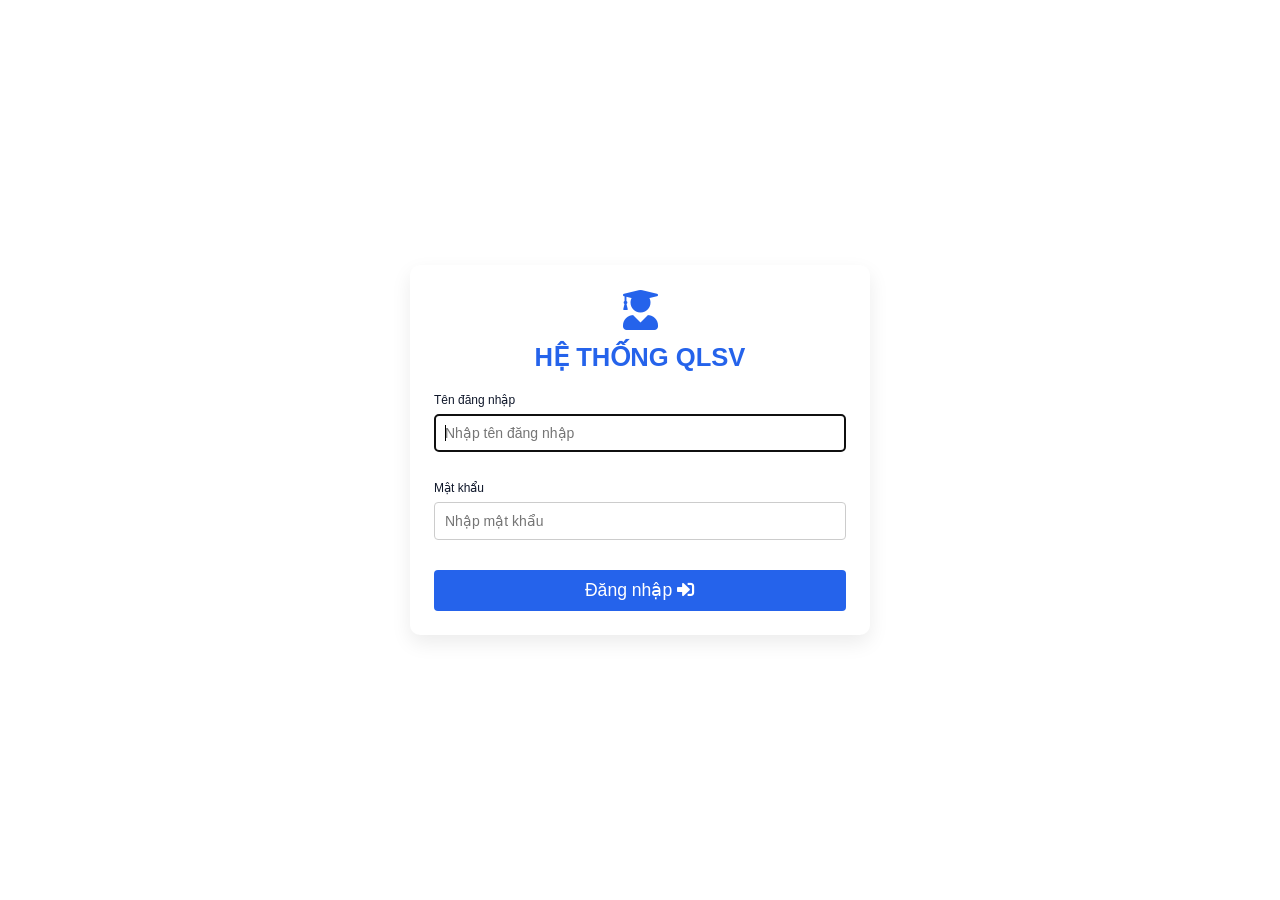
==== public/pages/admin.html @ 39d7529d "sua gd admin" ====
<!doctype html>
<html lang="vi">
  <head>
    <meta charset="UTF-8" />
    <meta name="viewport" content="width=device-width, initial-scale=1.0" />
    <title>Admin | Hệ Thống QLSV</title>
    <link rel="stylesheet" href="../css/style.css" />
    <link
      rel="stylesheet"
      href="https://cdnjs.cloudflare.com/ajax/libs/font-awesome/5.15.4/css/all.min.css"
    />
  </head>
  <body>
    <div class="dashboard-wrapper modern-student">
      <aside class="sidebar modern-sidebar">
        <div class="sidebar-logo"><span>ADMIN QLSV</span></div>
        <nav class="sidebar-menu">
          <a href="#" data-tab="dashboard" class="tab-link active"
            ><i class="fas fa-tachometer-alt"></i> Trang chủ</a
          >
          <a href="#" data-tab="users" class="tab-link"
            ><i class="fas fa-users"></i> Người dùng</a
          >
          <a href="#" data-tab="subjects" class="tab-link"
            ><i class="fas fa-book"></i> Môn học</a
          >
          <a href="#" data-tab="classes" class="tab-link"
            ><i class="fas fa-chalkboard-teacher"></i> Lớp học</a
          >
          <a href="#" data-tab="materials" class="tab-link"
            ><i class="fas fa-folder-open"></i> Tài liệu</a
          >
          <a href="#" data-tab="announcements" class="tab-link"
            ><i class="fas fa-bullhorn"></i> Thông báo</a
          >
          <a href="#" id="btnLogout" class="logout-btn"
            ><i class="fas fa-sign-out-alt"></i> Đăng xuất</a
          >
        </nav>
      </aside>

      <main class="main-content modern-main">
        <div id="globalAlert" class="alert hidden"></div>

        <div class="modern-header admin-greeting">
          <div>
            <p class="eyebrow">Cổng điều khiển</p>
            <h2>Quản trị hệ thống</h2>
            <p class="header-sub">
              Theo dõi người dùng, lớp học và tài liệu từ một nơi.
            </p>
          </div>
          <div class="header-badges">
            <span class="badge-pill">
              <i class="fas fa-shield-alt"></i> An toàn
            </span>
            <span class="badge-pill">
              <i class="fas fa-bolt"></i> Nhanh
            </span>
          </div>
        </div>

        <div class="tab-content" id="tab-dashboard">
          <div class="modern-card">
            <div class="modern-card-title">
              <i class="fas fa-tachometer-alt"></i> Tổng quan hệ thống
            </div>
            <div class="modern-stats">
              <div class="modern-stat">
                <div class="stat-icon">
                  <i class="fas fa-user-graduate"></i>
                </div>
                <div class="stat-info">
                  <h3 id="stSv">0</h3>
                  <p>Sinh viên</p>
                </div>
              </div>
              <div class="modern-stat">
                <div class="stat-icon">
                  <i class="fas fa-chalkboard-teacher"></i>
                </div>
                <div class="stat-info">
                  <h3 id="stGv">0</h3>
                  <p>Giảng viên</p>
                </div>
              </div>
              <div class="modern-stat">
                <div class="stat-icon"><i class="fas fa-layer-group"></i></div>
                <div class="stat-info">
                  <h3 id="stLop">0</h3>
                  <p>Lớp học</p>
                </div>
              </div>
            </div>
          </div>
        </div>

        <div class="tab-content" id="tab-users" style="display: none">
          <div class="modern-card">
            <div class="modern-card-title">
              <i class="fas fa-users"></i> Quản lý người dùng
            </div>
            <form id="userForm" class="grid-form">
              <input type="hidden" id="userId" />
              <input id="u_username" placeholder="Tên đăng nhập" required />
              <input
                id="u_password"
                placeholder="Mật khẩu (để trống nếu không đổi)"
              />
              <input id="u_name" placeholder="Họ tên" required />
              <input id="u_email" placeholder="Email" />
              <select id="u_role">
                <option value="sv">Sinh viên</option>
                <option value="gv">Giảng viên</option>
                <option value="admin">Admin</option>
              </select>
              <button class="btn btn-success" type="submit">
                Lưu người dùng
              </button>
            </form>
            <div class="table-responsive">
              <table class="styled-table modern-table">
                <thead>
                  <tr>
                    <th>ID</th>
                    <th>Tài khoản</th>
                    <th>Họ tên</th>
                    <th>Vai trò</th>
                    <th>Hành động</th>
                  </tr>
                </thead>
                <tbody id="userTable"></tbody>
              </table>
            </div>
          </div>
        </div>

        <div class="tab-content" id="tab-subjects" style="display: none">
          <div class="modern-card">
            <div class="modern-card-title">
              <i class="fas fa-book"></i> Quản lý môn học
            </div>
            <form id="subjectForm" class="grid-form">
              <input type="hidden" id="subjectId" />
              <input id="s_name" placeholder="Tên môn" required />
              <input id="s_credit" type="number" min="1" value="3" required />
              <input id="s_desc" placeholder="Mô tả" />
              <button class="btn btn-success" type="submit">Lưu môn học</button>
            </form>
            <div class="table-responsive">
              <table class="styled-table modern-table">
                <thead>
                  <tr>
                    <th>ID</th>
                    <th>Tên môn</th>
                    <th>Tín chỉ</th>
                    <th>Hành động</th>
                  </tr>
                </thead>
                <tbody id="subjectTable"></tbody>
              </table>
            </div>
          </div>
        </div>

        <div class="tab-content" id="tab-classes" style="display: none">
          <div class="modern-card">
            <div class="modern-card-title">
              <i class="fas fa-chalkboard-teacher"></i> Quản lý lớp học
            </div>
            <form id="classForm" class="grid-form">
              <input type="hidden" id="classId" />
              <select id="c_subject" required></select>
              <select id="c_teacher"></select>
              <input id="c_name" placeholder="Tên lớp" required />
              <input id="c_semester" placeholder="Học kỳ" />
              <input id="c_limit" type="number" min="1" value="50" />
              <button class="btn btn-success" type="submit">Lưu lớp học</button>
            </form>
            <div class="table-responsive">
              <table class="styled-table modern-table">
                <thead>
                  <tr>
                    <th>ID</th>
                    <th>Lớp</th>
                    <th>Môn</th>
                    <th>GV</th>
                    <th>Hành động</th>
                  </tr>
                </thead>
                <tbody id="classTable"></tbody>
              </table>
            </div>
          </div>
        </div>

        <div class="tab-content" id="tab-materials" style="display: none">
          <div class="modern-card">
            <div class="modern-card-title">
              <i class="fas fa-folder-open"></i> Quản lý tài liệu
            </div>
            <form
              id="materialForm"
              enctype="multipart/form-data"
              class="grid-form"
            >
              <input id="m_title" placeholder="Tiêu đề" required />
              <select id="m_class"></select>
              <input
                id="m_file"
                type="file"
                accept=".pdf,.doc,.docx,.xls,.xlsx,.ppt,.pptx,.txt,.csv,.zip,.rar,.7z,.jpg,.jpeg,.png"
                required
              />
              <button class="btn btn-success" type="submit">
                Thêm tài liệu
              </button>
            </form>
            <div class="table-responsive">
              <table class="styled-table modern-table">
                <thead>
                  <tr>
                    <th>ID</th>
                    <th>Tiêu đề</th>
                    <th>Lớp</th>
                    <th>File</th>
                    <th>Hành động</th>
                  </tr>
                </thead>
                <tbody id="materialTable"></tbody>
              </table>
            </div>
          </div>
        </div>

        <div class="tab-content" id="tab-announcements" style="display: none">
          <div class="modern-card">
            <div class="modern-card-title">
              <i class="fas fa-bullhorn"></i> Quản lý thông báo
            </div>
            <form id="annForm" class="grid-form">
              <input type="hidden" id="annId" />
              <input id="a_title" placeholder="Tiêu đề" required />
              <input id="a_content" placeholder="Nội dung" required />
              <select id="a_class"></select>
              <button class="btn btn-success" type="submit">
                Lưu thông báo
              </button>
            </form>
            <div class="table-responsive">
              <table class="styled-table modern-table">
                <thead>
                  <tr>
                    <th>ID</th>
                    <th>Tiêu đề</th>
                    <th>Lớp</th>
                    <th>Hành động</th>
                  </tr>
                </thead>
                <tbody id="annTable"></tbody>
              </table>
            </div>
          </div>
        </div>
      </main>
    </div>
    <script src="../js/common.js"></script>
    <script src="../js/admin.js"></script>
  </body>
</html>
---- public/css/style.css ----
.easy-mark-table th,
.easy-mark-table td {
  vertical-align: middle !important;
  font-size: 15px;
}
.easy-mark-table input[type="number"],
.easy-mark-table input[type="text"] {
  outline: none;
  transition: border 0.2s;
}
.easy-mark-table input:focus {
  border: 1.5px solid #007bff;
  background: #f0f7ff;
}
.easy-mark-table .btn.btn-success.btn-sm {
  font-size: 14px;
  border-radius: 6px;
}
.easy-mark-table .btn.btn-primary.btn-sm {
  font-size: 14px;
  border-radius: 6px;
}

#btnShowAttHistory {
  background: #17a2b8;
  color: #fff;
  border: none;
  padding: 8px 18px;
  border-radius: 6px;
  font-weight: 600;
  transition:
    background 0.18s,
    color 0.18s;
  margin-left: 12px;
  box-shadow: 0 2px 8px rgba(23, 162, 184, 0.08);
}
#btnShowAttHistory:hover {
  background: #138496;
  color: #fff;
}

.modal {
  display: none;
  position: fixed;
  z-index: 1000;
  left: 0;
  top: 0;
  width: 100vw;
  height: 100vh;
  background: rgba(0, 0, 0, 0.3);
}
.modal-content {
  background: #fff;
  margin: 5% auto;
  padding: 20px;
  border-radius: 8px;
  max-width: 900px;
  position: relative;
  box-shadow: 0 4px 32px rgba(0, 0, 0, 0.15);
}
.modal-content h3 {
  margin-top: 0;
}
#closeAttHistory {
  position: absolute;
  top: 10px;
  right: 20px;
  font-size: 24px;
  cursor: pointer;
  color: #888;
  transition: color 0.2s;
}
#closeAttHistory:hover {
  color: #e74c3c;
}
/* Modern Student Dashboard Styles */
.modern-student {
  display: flex;
  min-height: 100vh;
  background: linear-gradient(135deg, #f8fbff 0%, #eef4ff 100%);
}

.modern-sidebar {
  width: 260px;
  background: linear-gradient(180deg, #0f172a 0%, #1e3a8a 100%);
  box-shadow: 2px 0 14px rgba(15, 23, 42, 0.2);
  display: flex;
  flex-direction: column;
  padding: 0;
  border-radius: 0 20px 20px 0;
  z-index: 2;
}
.sidebar-logo {
  font-size: 1.3rem;
  font-weight: 700;
  color: #fff;
  padding: 28px 0 18px 0;
  text-align: center;
  letter-spacing: 1px;
  border-bottom: 1px solid rgba(255, 255, 255, 0.16);
  background: rgba(255, 255, 255, 0.04);
}
.sidebar-menu {
  display: flex;
  flex-direction: column;
  gap: 4px;
  padding: 18px 10px;
}
.sidebar-menu a {
  color: rgba(255, 255, 255, 0.9);
  font-weight: 500;
  padding: 12px 16px;
  border-radius: 999px;
  transition:
    background 0.18s,
    color 0.18s,
    transform 0.18s;
  font-size: 1rem;
  display: flex;
  align-items: center;
  gap: 10px;
}
.sidebar-menu a.active,
.sidebar-menu a:hover {
  background: linear-gradient(90deg, var(--accent-color), var(--primary-color));
  color: #fff;
  transform: translateX(2px);
  box-shadow: 0 8px 20px rgba(37, 99, 235, 0.2);
}
.logout-btn {
  margin-top: 24px;
  color: #fecaca !important;
  font-weight: 600;
}

.modern-main {
  flex: 1;
  padding: 28px 28px 28px 24px;
  display: flex;
  flex-direction: column;
  min-width: 0;
}
.modern-header {
  display: flex;
  justify-content: space-between;
  align-items: center;
  margin-bottom: 24px;
}
.modern-header h2 {
  font-size: 2rem;
  color: var(--primary-color);
  margin: 0;
  font-weight: 700;
  letter-spacing: 0.5px;
}
.admin-greeting {
  background: linear-gradient(135deg, #ffffff 0%, #eef6ff 100%);
  border: 1px solid #dbeafe;
  border-radius: 18px;
  padding: 20px 24px;
  margin-bottom: 22px;
  box-shadow: 0 6px 24px rgba(37, 99, 235, 0.08);
}
.eyebrow {
  margin: 0 0 4px;
  font-size: 0.8rem;
  font-weight: 700;
  letter-spacing: 0.24em;
  text-transform: uppercase;
  color: var(--accent-color);
}
.header-sub {
  margin: 6px 0 0;
  color: #475569;
}
.header-badges {
  display: flex;
  gap: 8px;
  flex-wrap: wrap;
}
.badge-pill {
  display: inline-flex;
  align-items: center;
  gap: 6px;
  padding: 8px 12px;
  border-radius: 999px;
  background: rgba(37, 99, 235, 0.1);
  color: var(--primary-color);
  font-weight: 600;
  font-size: 0.95rem;
}
.modern-profile {
  display: flex;
  align-items: center;
  gap: 14px;
  background: #f8faff;
  padding: 8px 18px 8px 8px;
  border-radius: 24px;
  box-shadow: 0 2px 8px rgba(0, 0, 0, 0.04);
}
.avatar-circle {
  width: 40px;
  height: 40px;
  background: var(--primary-color);
  color: #fff;
  border-radius: 50%;
  display: flex;
  align-items: center;
  justify-content: center;
  font-weight: 700;
  font-size: 1.2rem;
  box-shadow: 0 2px 8px rgba(0, 0, 0, 0.08);
}
.user-name {
  font-size: 1rem;
  color: var(--text-color);
}

.modern-stats {
  display: flex;
  gap: 28px;
  margin-bottom: 32px;
  flex-wrap: wrap;
}
.modern-stat {
  background: #fff;
  border-radius: 16px;
  box-shadow: 0 2px 12px rgba(0, 0, 0, 0.07);
  padding: 24px 32px;
  display: flex;
  align-items: center;
  gap: 18px;
  min-width: 180px;
  flex: 1 1 180px;
  transition:
    transform 0.15s,
    box-shadow 0.15s;
}
.modern-stat:hover {
  transform: translateY(-4px) scale(1.03);
  box-shadow: 0 6px 24px rgba(0, 0, 0, 0.1);
}
.stat-icon {
  font-size: 2.2rem;
  color: var(--primary-color);
  background: #f0f6ff;
  border-radius: 50%;
  width: 54px;
  height: 54px;
  display: flex;
  align-items: center;
  justify-content: center;
  box-shadow: 0 2px 8px rgba(0, 0, 0, 0.06);
}
.stat-info h3 {
  margin: 0 0 2px 0;
  font-size: 1.6rem;
  color: var(--primary-color);
  font-weight: 700;
}
.stat-info p {
  margin: 0;
  color: #666;
  font-size: 1rem;
}

.modern-card {
  background: #fff;
  border: 1px solid #e2e8f0;
  border-radius: 16px;
  box-shadow: 0 8px 24px rgba(15, 23, 42, 0.06);
  padding: 28px 24px 18px 24px;
  margin-bottom: 28px;
}
.modern-card-title {
  font-size: 1.2rem;
  font-weight: 600;
  color: var(--primary-color);
  margin-bottom: 18px;
  display: flex;
  align-items: center;
  gap: 8px;
}
.table-responsive {
  width: 100%;
  overflow-x: auto;
}
.modern-table {
  border-radius: 12px;
  overflow: hidden;
  box-shadow: 0 2px 8px rgba(0, 0, 0, 0.04);
  background: #fff;
}
.modern-table th,
.modern-table td {
  padding: 14px 12px;
  font-size: 1rem;
}
.modern-table th {
  background: linear-gradient(90deg, #eff6ff, #f8fbff);
  color: var(--primary-color);
  font-weight: 700;
  border-bottom: 2px solid #dbeafe;
}
.modern-table tr {
  transition: background 0.13s;
}
.modern-table tbody tr:hover {
  background: #f8fbff;
}
.grid-form {
  display: grid;
  grid-template-columns: repeat(auto-fit, minmax(180px, 1fr));
  gap: 12px;
  margin-bottom: 16px;
}
.grid-form input,
.grid-form select,
.grid-form textarea {
  width: 100%;
  padding: 10px 12px;
  border: 1px solid #cbd5e1;
  border-radius: 10px;
  background: #fff;
  transition: border-color 0.2s, box-shadow 0.2s;
}
.grid-form input:focus,
.grid-form select:focus,
.grid-form textarea:focus {
  border-color: var(--primary-color);
  box-shadow: 0 0 0 3px rgba(37, 99, 235, 0.12);
  outline: none;
}
.grid-form .btn {
  grid-column: 1 / -1;
  justify-self: start;
  margin-top: 4px;
}
.modern-card .btn {
  border: 0;
  border-radius: 999px;
  padding: 8px 14px;
  font-weight: 600;
  cursor: pointer;
  transition: transform 0.15s, box-shadow 0.15s;
}
.modern-card .btn:hover {
  transform: translateY(-1px);
}
.modern-card .btn-success {
  background: linear-gradient(135deg, #16a34a, #22c55e);
  color: #fff;
  box-shadow: 0 6px 16px rgba(22, 163, 74, 0.2);
}
.modern-card .btn-primary {
  background: linear-gradient(135deg, var(--primary-color), var(--accent-color));
  color: #fff;
  box-shadow: 0 6px 16px rgba(37, 99, 235, 0.16);
}
.modern-card .btn-danger {
  background: linear-gradient(135deg, #dc2626, #ef4444);
  color: #fff;
  box-shadow: 0 6px 16px rgba(220, 38, 38, 0.16);
}

@media (max-width: 900px) {
  .modern-student {
    flex-direction: column;
  }
  .modern-sidebar {
    width: 100%;
    border-radius: 0 0 18px 18px;
    flex-direction: row;
    justify-content: space-between;
    box-shadow: 0 2px 12px rgba(0, 0, 0, 0.06);
  }
  .modern-main {
    padding: 24px 6px;
  }
  .modern-header {
    flex-direction: column;
    align-items: flex-start;
    gap: 12px;
  }
  .modern-stats {
    gap: 12px;
  }
}
:root {
  --primary-color: #2563eb;
  --accent-color: #7c3aed;
  --secondary-color: #64748b;
  --success-color: #16a34a;
  --danger-color: #dc2626;
  --bg-color: #f3f7ff;
  --white: #ffffff;
  --border-color: #e2e8f0;
  --text-color: #0f172a;
}

* {
  box-sizing: border-box;
}

body {
  margin: 0;
  font-family: "Segoe UI", Tahoma, Geneva, Verdana, sans-serif;
  background-color: var(--bg-color);
  color: var(--text-color);
}

a {
  text-decoration: none;
}

.container {
  max-width: 1140px;
  margin: 0 auto;
  padding: 0 20px;
}

nav {
  background: var(--primary-color);
  padding: 14px 0;
  color: var(--white);
  margin-bottom: 20px;
}

.nav-content {
  display: flex;
  justify-content: space-between;
  align-items: center;
  gap: 15px;
}

.brand {
  font-weight: 700;
  letter-spacing: 0.4px;
}

.menu {
  display: flex;
  flex-wrap: wrap;
  gap: 8px;
}

.menu a {
  color: var(--white);
  font-weight: 600;
  padding: 4px 8px;
  border-radius: 4px;
}

.menu a.active,
.menu a:hover {
  background: rgba(255, 255, 255, 0.16);
}

.card {
  background: var(--white);
  border-radius: 8px;
  box-shadow: 0 2px 6px rgba(0, 0, 0, 0.08);
  padding: 20px;
  margin-bottom: 20px;
}

h1,
h3,
h4 {
  margin-top: 0;
  color: var(--primary-color);
}

h3 {
  border-bottom: 2px solid var(--primary-color);
  padding-bottom: 10px;
  margin-bottom: 14px;
}

.row {
  display: flex;
  gap: 16px;
  flex-wrap: wrap;
}

.col-half {
  flex: 1;
  min-width: 260px;
}

input,
select,
textarea {
  width: 100%;
  padding: 10px;
  margin: 6px 0 12px;
  border: 1px solid #ccc;
  border-radius: 4px;
  font-size: 14px;
}

.grid-form {
  display: grid;
  grid-template-columns: repeat(auto-fit, minmax(170px, 1fr));
  gap: 10px;
  margin-bottom: 12px;
}

.actions {
  display: flex;
  gap: 6px;
}

.btn {
  border: none;
  border-radius: 4px;
  color: var(--white);
  padding: 10px 14px;
  cursor: pointer;
  font-size: 14px;
}

.btn-primary {
  background: var(--primary-color);
}
.btn-success {
  background: var(--success-color);
}
.btn-danger {
  background: var(--danger-color);
}
.btn-secondary {
  background: var(--secondary-color);
}
.btn-sm {
  font-size: 12px;
  padding: 6px 10px;
}

.btn:hover {
  opacity: 0.9;
}

table {
  width: 100%;
  border-collapse: collapse;
  margin-top: 10px;
  background: var(--white);
}

th,
td {
  border: 1px solid var(--border-color);
  padding: 10px;
  text-align: left;
  font-size: 14px;
  vertical-align: top;
}

th {
  background: #f2f2f2;
}
tr:nth-child(even) {
  background: #fafafa;
}

.stat-box {
  flex: 1;
  min-width: 200px;
  border: 1px solid var(--border-color);
  border-radius: 8px;
  padding: 14px;
  background: #fcfcfc;
}

.stat-label {
  display: block;
  font-size: 13px;
  color: #666;
  margin-bottom: 6px;
}

.stat-box strong {
  font-size: 24px;
}

.alert {
  padding: 10px 12px;
  margin: 10px 0;
  border-radius: 4px;
  font-size: 14px;
}

.alert-success {
  background: #d4edda;
  color: #155724;
}

.alert-error {
  background: #f8d7da;
  color: #721c24;
}

.hidden {
  display: none;
}

.simple-list {
  margin: 0;
  padding-left: 18px;
}

.simple-list li {
  margin-bottom: 8px;
}

.auth-wrap {
  min-height: 100vh;
  display: flex;
  align-items: center;
  justify-content: center;
  padding: 20px;
  background: #fff;
}

.auth-card {
  width: 100%;
  max-width: 460px;
  background: #fff;
  border-radius: 10px;
  box-shadow: 0 8px 20px rgba(0, 0, 0, 0.08);
  padding: 24px;
}

.muted {
  color: #666;
}

.small {
  font-size: 12px;
}

@media (max-width: 900px) {
  .nav-content {
    flex-direction: column;
    align-items: flex-start;
  }
}
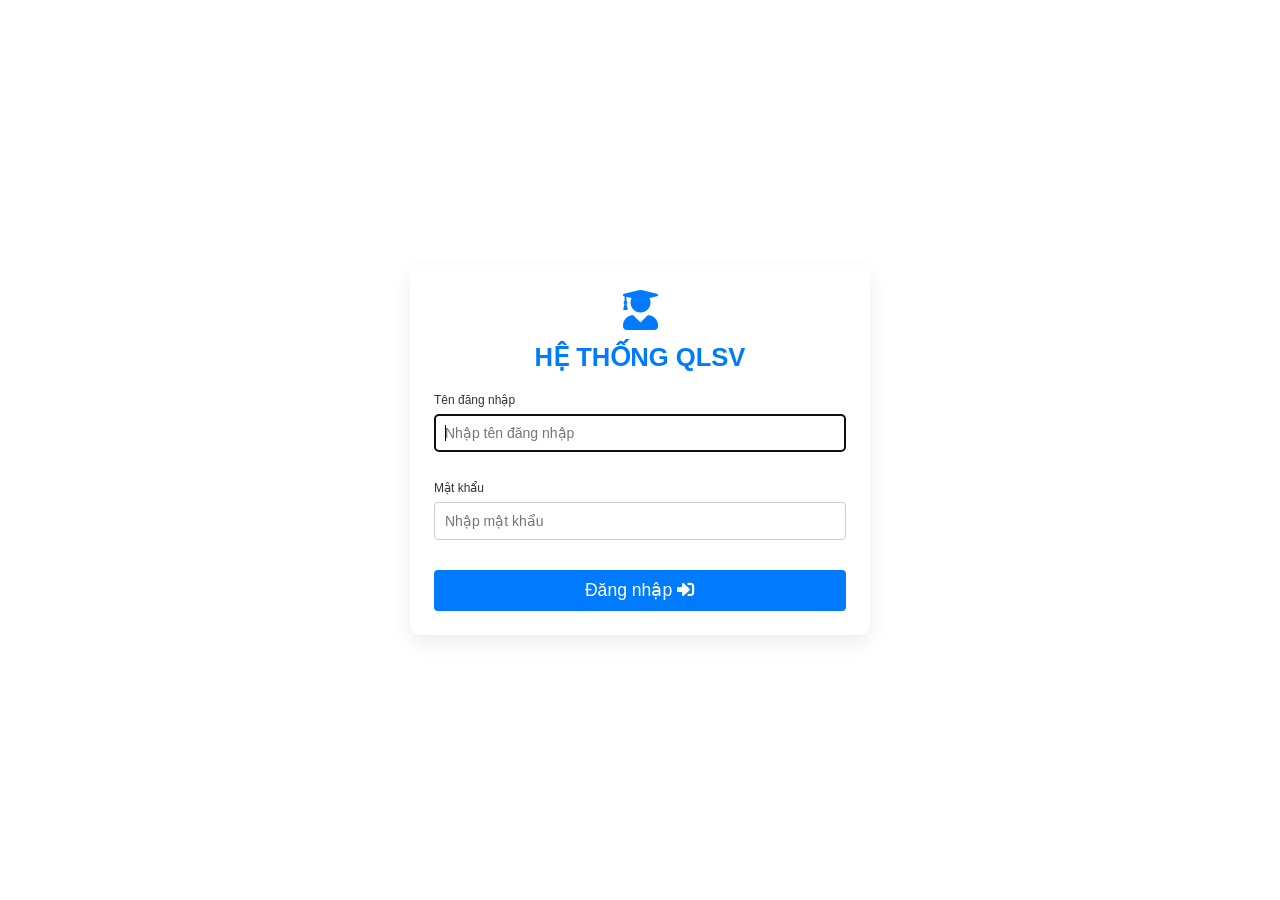
==== commit 461dd8a1: "sua lai gdadmin ve lai" ====
--- a/public/pages/admin.html
+++ b/public/pages/admin.html
@@ -42,24 +42,6 @@
       <main class="main-content modern-main">
         <div id="globalAlert" class="alert hidden"></div>
 
-        <div class="modern-header admin-greeting">
-          <div>
-            <p class="eyebrow">Cổng điều khiển</p>
-            <h2>Quản trị hệ thống</h2>
-            <p class="header-sub">
-              Theo dõi người dùng, lớp học và tài liệu từ một nơi.
-            </p>
-          </div>
-          <div class="header-badges">
-            <span class="badge-pill">
-              <i class="fas fa-shield-alt"></i> An toàn
-            </span>
-            <span class="badge-pill">
-              <i class="fas fa-bolt"></i> Nhanh
-            </span>
-          </div>
-        </div>
-
         <div class="tab-content" id="tab-dashboard">
           <div class="modern-card">
             <div class="modern-card-title">
--- a/public/css/style.css
+++ b/public/css/style.css
@@ -77,44 +77,43 @@
 .modern-student {
   display: flex;
   min-height: 100vh;
-  background: linear-gradient(135deg, #f8fbff 0%, #eef4ff 100%);
+  background: var(--bg-color);
 }
 
 .modern-sidebar {
-  width: 260px;
-  background: linear-gradient(180deg, #0f172a 0%, #1e3a8a 100%);
-  box-shadow: 2px 0 14px rgba(15, 23, 42, 0.2);
+  width: 240px;
+  background: #fff;
+  box-shadow: 2px 0 12px rgba(0, 0, 0, 0.06);
   display: flex;
   flex-direction: column;
   padding: 0;
-  border-radius: 0 20px 20px 0;
+  border-radius: 0 18px 18px 0;
   z-index: 2;
 }
 .sidebar-logo {
   font-size: 1.3rem;
   font-weight: 700;
-  color: #fff;
+  color: var(--primary-color);
   padding: 28px 0 18px 0;
   text-align: center;
   letter-spacing: 1px;
-  border-bottom: 1px solid rgba(255, 255, 255, 0.16);
-  background: rgba(255, 255, 255, 0.04);
+  border-bottom: 1px solid #f0f0f0;
+  background: #f8faff;
 }
 .sidebar-menu {
   display: flex;
   flex-direction: column;
-  gap: 4px;
-  padding: 18px 10px;
+  gap: 2px;
+  padding: 18px 0;
 }
 .sidebar-menu a {
-  color: rgba(255, 255, 255, 0.9);
+  color: var(--text-color);
   font-weight: 500;
-  padding: 12px 16px;
-  border-radius: 999px;
+  padding: 12px 32px;
+  border-radius: 0 20px 20px 0;
   transition:
     background 0.18s,
-    color 0.18s,
-    transform 0.18s;
+    color 0.18s;
   font-size: 1rem;
   display: flex;
   align-items: center;
@@ -122,20 +121,18 @@
 }
 .sidebar-menu a.active,
 .sidebar-menu a:hover {
-  background: linear-gradient(90deg, var(--accent-color), var(--primary-color));
+  background: var(--primary-color);
   color: #fff;
-  transform: translateX(2px);
-  box-shadow: 0 8px 20px rgba(37, 99, 235, 0.2);
 }
 .logout-btn {
   margin-top: 24px;
-  color: #fecaca !important;
+  color: var(--danger-color) !important;
   font-weight: 600;
 }
 
 .modern-main {
   flex: 1;
-  padding: 28px 28px 28px 24px;
+  padding: 36px 36px 36px 0;
   display: flex;
   flex-direction: column;
   min-width: 0;
@@ -144,7 +141,7 @@
   display: flex;
   justify-content: space-between;
   align-items: center;
-  margin-bottom: 24px;
+  margin-bottom: 32px;
 }
 .modern-header h2 {
   font-size: 2rem;
@@ -152,42 +149,6 @@
   margin: 0;
   font-weight: 700;
   letter-spacing: 0.5px;
-}
-.admin-greeting {
-  background: linear-gradient(135deg, #ffffff 0%, #eef6ff 100%);
-  border: 1px solid #dbeafe;
-  border-radius: 18px;
-  padding: 20px 24px;
-  margin-bottom: 22px;
-  box-shadow: 0 6px 24px rgba(37, 99, 235, 0.08);
-}
-.eyebrow {
-  margin: 0 0 4px;
-  font-size: 0.8rem;
-  font-weight: 700;
-  letter-spacing: 0.24em;
-  text-transform: uppercase;
-  color: var(--accent-color);
-}
-.header-sub {
-  margin: 6px 0 0;
-  color: #475569;
-}
-.header-badges {
-  display: flex;
-  gap: 8px;
-  flex-wrap: wrap;
-}
-.badge-pill {
-  display: inline-flex;
-  align-items: center;
-  gap: 6px;
-  padding: 8px 12px;
-  border-radius: 999px;
-  background: rgba(37, 99, 235, 0.1);
-  color: var(--primary-color);
-  font-weight: 600;
-  font-size: 0.95rem;
 }
 .modern-profile {
   display: flex;
@@ -266,11 +227,10 @@
 
 .modern-card {
   background: #fff;
-  border: 1px solid #e2e8f0;
   border-radius: 16px;
-  box-shadow: 0 8px 24px rgba(15, 23, 42, 0.06);
+  box-shadow: 0 2px 12px rgba(0, 0, 0, 0.07);
   padding: 28px 24px 18px 24px;
-  margin-bottom: 28px;
+  margin-bottom: 32px;
 }
 .modern-card-title {
   font-size: 1.2rem;
@@ -297,70 +257,16 @@
   font-size: 1rem;
 }
 .modern-table th {
-  background: linear-gradient(90deg, #eff6ff, #f8fbff);
+  background: #f0f6ff;
   color: var(--primary-color);
   font-weight: 700;
-  border-bottom: 2px solid #dbeafe;
+  border-bottom: 2px solid #e0e7ef;
 }
 .modern-table tr {
   transition: background 0.13s;
 }
 .modern-table tbody tr:hover {
-  background: #f8fbff;
-}
-.grid-form {
-  display: grid;
-  grid-template-columns: repeat(auto-fit, minmax(180px, 1fr));
-  gap: 12px;
-  margin-bottom: 16px;
-}
-.grid-form input,
-.grid-form select,
-.grid-form textarea {
-  width: 100%;
-  padding: 10px 12px;
-  border: 1px solid #cbd5e1;
-  border-radius: 10px;
-  background: #fff;
-  transition: border-color 0.2s, box-shadow 0.2s;
-}
-.grid-form input:focus,
-.grid-form select:focus,
-.grid-form textarea:focus {
-  border-color: var(--primary-color);
-  box-shadow: 0 0 0 3px rgba(37, 99, 235, 0.12);
-  outline: none;
-}
-.grid-form .btn {
-  grid-column: 1 / -1;
-  justify-self: start;
-  margin-top: 4px;
-}
-.modern-card .btn {
-  border: 0;
-  border-radius: 999px;
-  padding: 8px 14px;
-  font-weight: 600;
-  cursor: pointer;
-  transition: transform 0.15s, box-shadow 0.15s;
-}
-.modern-card .btn:hover {
-  transform: translateY(-1px);
-}
-.modern-card .btn-success {
-  background: linear-gradient(135deg, #16a34a, #22c55e);
-  color: #fff;
-  box-shadow: 0 6px 16px rgba(22, 163, 74, 0.2);
-}
-.modern-card .btn-primary {
-  background: linear-gradient(135deg, var(--primary-color), var(--accent-color));
-  color: #fff;
-  box-shadow: 0 6px 16px rgba(37, 99, 235, 0.16);
-}
-.modern-card .btn-danger {
-  background: linear-gradient(135deg, #dc2626, #ef4444);
-  color: #fff;
-  box-shadow: 0 6px 16px rgba(220, 38, 38, 0.16);
+  background: #f5faff;
 }
 
 @media (max-width: 900px) {
@@ -387,15 +293,14 @@
   }
 }
 :root {
-  --primary-color: #2563eb;
-  --accent-color: #7c3aed;
-  --secondary-color: #64748b;
-  --success-color: #16a34a;
-  --danger-color: #dc2626;
-  --bg-color: #f3f7ff;
+  --primary-color: #007bff;
+  --secondary-color: #6c757d;
+  --success-color: #28a745;
+  --danger-color: #dc3545;
+  --bg-color: #f4f6f8;
   --white: #ffffff;
-  --border-color: #e2e8f0;
-  --text-color: #0f172a;
+  --border-color: #ddd;
+  --text-color: #333;
 }
 
 * {
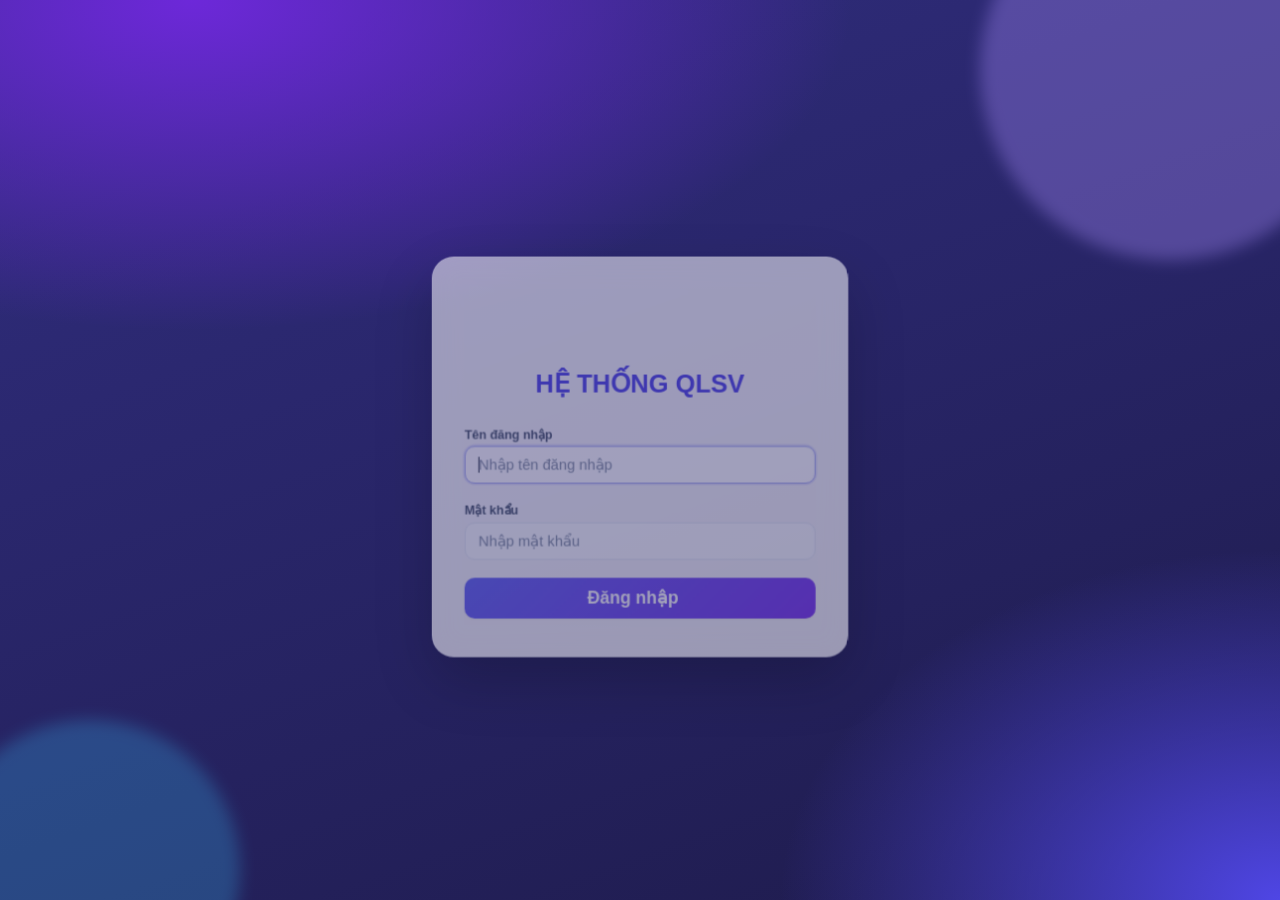
==== commit c0c23b01: "update giao dien CSS va cac trang admin, login, student, teacher Co-Authored-By: Claude Opus 4.8 <no" ====
--- a/public/pages/admin.html
+++ b/public/pages/admin.html
@@ -4,11 +4,25 @@
     <meta charset="UTF-8" />
     <meta name="viewport" content="width=device-width, initial-scale=1.0" />
     <title>Admin | Hệ Thống QLSV</title>
+    <link rel="preconnect" href="https://fonts.googleapis.com" />
+    <link rel="preconnect" href="https://fonts.gstatic.com" crossorigin />
+    <link
+      rel="stylesheet"
+      href="https://fonts.googleapis.com/css2?family=Inter:wght@400;500;600;700;800&display=swap"
+    />
     <link rel="stylesheet" href="../css/style.css" />
     <link
       rel="stylesheet"
       href="https://cdnjs.cloudflare.com/ajax/libs/font-awesome/5.15.4/css/all.min.css"
     />
+    <script>
+      (function () {
+        try {
+          var t = localStorage.getItem("qlsv_theme");
+          if (t) document.documentElement.setAttribute("data-theme", t);
+        } catch (e) {}
+      })();
+    </script>
   </head>
   <body>
     <div class="dashboard-wrapper modern-student">
@@ -38,8 +52,33 @@
           >
         </nav>
       </aside>
+      <div class="sidebar-backdrop" id="sidebarBackdrop"></div>
 
       <main class="main-content modern-main">
+        <header class="topbar">
+          <button class="menu-toggle" id="menuToggle" aria-label="Mở menu">
+            <i class="fas fa-bars"></i>
+          </button>
+          <h1 class="topbar-title">Bảng điều khiển Quản trị</h1>
+          <div class="topbar-actions">
+            <button
+              class="theme-toggle"
+              id="themeToggle"
+              title="Chuyển sáng/tối"
+              aria-label="Chuyển sáng/tối"
+            >
+              <i class="fas fa-moon"></i>
+            </button>
+            <div class="profile-chip">
+              <span class="avatar-circle" id="uiAvatar">?</span>
+              <span class="profile-meta">
+                <span class="profile-name" id="uiName">Đang tải…</span>
+                <span class="role-badge" id="uiRole"></span>
+              </span>
+            </div>
+          </div>
+        </header>
+
         <div id="globalAlert" class="alert hidden"></div>
 
         <div class="tab-content" id="tab-dashboard">
@@ -248,5 +287,61 @@
     </div>
     <script src="../js/common.js"></script>
     <script src="../js/admin.js"></script>
+    <script>
+      (function () {
+        var root = document.documentElement;
+        var wrap = document.querySelector(".dashboard-wrapper");
+        var themeBtn = document.getElementById("themeToggle");
+        function syncIcon() {
+          if (!themeBtn) return;
+          var dark = root.getAttribute("data-theme") === "dark";
+          themeBtn.innerHTML = dark
+            ? '<i class="fas fa-sun"></i>'
+            : '<i class="fas fa-moon"></i>';
+        }
+        syncIcon();
+        if (themeBtn) {
+          themeBtn.addEventListener("click", function () {
+            var dark = root.getAttribute("data-theme") === "dark";
+            var next = dark ? "light" : "dark";
+            root.setAttribute("data-theme", next);
+            try {
+              localStorage.setItem("qlsv_theme", next);
+            } catch (e) {}
+            syncIcon();
+          });
+        }
+        var menuBtn = document.getElementById("menuToggle");
+        var backdrop = document.getElementById("sidebarBackdrop");
+        function closeMenu() {
+          wrap && wrap.classList.remove("sidebar-open");
+        }
+        if (menuBtn)
+          menuBtn.addEventListener("click", function () {
+            wrap && wrap.classList.toggle("sidebar-open");
+          });
+        if (backdrop) backdrop.addEventListener("click", closeMenu);
+        document.querySelectorAll(".sidebar-menu a").forEach(function (a) {
+          a.addEventListener("click", closeMenu);
+        });
+        var ROLE = { admin: "Quản trị", gv: "Giảng viên", sv: "Sinh viên" };
+        if (window.apiRequest) {
+          window
+            .apiRequest("/auth/me")
+            .then(function (res) {
+              var u = (res && res.data) || {};
+              var name = u.ho_ten || u.ten_dang_nhap || "Người dùng";
+              var nameEl = document.getElementById("uiName");
+              var roleEl = document.getElementById("uiRole");
+              var avEl = document.getElementById("uiAvatar");
+              if (nameEl) nameEl.textContent = name;
+              if (roleEl) roleEl.textContent = ROLE[u.vai_tro] || u.vai_tro || "";
+              if (avEl)
+                avEl.textContent = (name.trim()[0] || "?").toUpperCase();
+            })
+            .catch(function () {});
+        }
+      })();
+    </script>
   </body>
 </html>
--- a/public/css/style.css
+++ b/public/css/style.css
@@ -1,553 +1,1010 @@
+/* ============================================================
+   HỆ THỐNG QLSV — Modern LMS UI
+   Design system: Indigo / Violet, sáng + tối
+   Chỉ CSS — không phụ thuộc framework. Giữ nguyên tên class JS.
+   ============================================================ */
+
+/* ---------- Tokens: Light (mặc định) ---------- */
+:root {
+  /* Giữ tên biến cũ để tương thích inline-style trong HTML */
+  --primary-color: #6366f1;
+  --secondary-color: #64748b;
+  --success-color: #16a34a;
+  --danger-color: #dc2626;
+  --bg-color: #eef1f8;
+  --white: #ffffff;
+  --border-color: #e2e8f0;
+  --text-color: #1e293b;
+
+  /* Biến mở rộng */
+  --primary-strong: #4f46e5;
+  --accent: #7c3aed;
+  --info: #0ea5e9;
+  --warning: #f59e0b;
+
+  --surface: #ffffff;
+  --surface-2: #f8fafc;
+  --surface-3: #f1f5f9;
+  --muted: #64748b;
+  --heading: #0f172a;
+
+  --sidebar-grad: linear-gradient(170deg, #4f46e5 0%, #6d28d9 55%, #7c3aed 100%);
+  --sidebar-text: #e9e7ff;
+  --sidebar-muted: #c4b5fd;
+
+  --primary-grad: linear-gradient(135deg, #6366f1 0%, #7c3aed 100%);
+  --primary-soft: #eef2ff;
+
+  --ring: rgba(99, 102, 241, 0.35);
+  --shadow-sm: 0 1px 2px rgba(15, 23, 42, 0.06);
+  --shadow: 0 8px 24px rgba(15, 23, 42, 0.08);
+  --shadow-lg: 0 18px 40px rgba(15, 23, 42, 0.14);
+
+  --radius: 16px;
+  --radius-sm: 10px;
+  --radius-pill: 999px;
+}
+
+/* ---------- Tokens: Dark ---------- */
+[data-theme="dark"] {
+  --primary-color: #818cf8;
+  --secondary-color: #94a3b8;
+  --success-color: #22c55e;
+  --danger-color: #f87171;
+  --bg-color: #0b1120;
+  --white: #1e293b;
+  --border-color: #334155;
+  --text-color: #e2e8f0;
+
+  --primary-strong: #a78bfa;
+  --accent: #a78bfa;
+  --info: #38bdf8;
+  --warning: #fbbf24;
+
+  --surface: #131c31;
+  --surface-2: #1b2540;
+  --surface-3: #243049;
+  --muted: #94a3b8;
+  --heading: #f1f5f9;
+
+  --sidebar-grad: linear-gradient(170deg, #1e1b4b 0%, #2e1065 60%, #3b0764 100%);
+  --sidebar-text: #ddd6fe;
+  --sidebar-muted: #a78bfa;
+
+  --primary-grad: linear-gradient(135deg, #6366f1 0%, #8b5cf6 100%);
+  --primary-soft: #1e1b4b;
+
+  --ring: rgba(129, 140, 248, 0.45);
+  --shadow-sm: 0 1px 2px rgba(0, 0, 0, 0.4);
+  --shadow: 0 10px 28px rgba(0, 0, 0, 0.45);
+  --shadow-lg: 0 22px 48px rgba(0, 0, 0, 0.55);
+}
+
+/* ---------- Base ---------- */
+* {
+  box-sizing: border-box;
+}
+
+html {
+  scroll-behavior: smooth;
+}
+
+body {
+  margin: 0;
+  font-family: "Inter", "Segoe UI", Tahoma, Geneva, Verdana, sans-serif;
+  background-color: var(--bg-color);
+  color: var(--text-color);
+  line-height: 1.55;
+  -webkit-font-smoothing: antialiased;
+  transition: background-color 0.3s ease, color 0.3s ease;
+}
+
+a {
+  text-decoration: none;
+  color: var(--primary-color);
+}
+
+h1,
+h3,
+h4 {
+  margin-top: 0;
+  color: var(--heading);
+}
+
+::selection {
+  background: var(--primary-color);
+  color: #fff;
+}
+
+/* Scrollbar */
+*::-webkit-scrollbar {
+  width: 10px;
+  height: 10px;
+}
+*::-webkit-scrollbar-thumb {
+  background: rgba(120, 120, 140, 0.4);
+  border-radius: 999px;
+}
+*::-webkit-scrollbar-thumb:hover {
+  background: rgba(120, 120, 140, 0.6);
+}
+
+/* ============================================================
+   AUTH / LOGIN
+   ============================================================ */
+.auth-wrap {
+  min-height: 100vh;
+  display: flex;
+  align-items: center;
+  justify-content: center;
+  padding: 24px;
+  position: relative;
+  overflow: hidden;
+  background: radial-gradient(1200px 600px at 15% 0%, #6d28d9 0%, transparent 55%),
+    radial-gradient(1000px 700px at 100% 100%, #4f46e5 0%, transparent 50%),
+    linear-gradient(160deg, #312e81 0%, #1e1b4b 100%);
+}
+.auth-wrap::before,
+.auth-wrap::after {
+  content: "";
+  position: absolute;
+  border-radius: 50%;
+  filter: blur(8px);
+  opacity: 0.35;
+}
+.auth-wrap::before {
+  width: 380px;
+  height: 380px;
+  background: #a78bfa;
+  top: -120px;
+  right: -80px;
+}
+.auth-wrap::after {
+  width: 300px;
+  height: 300px;
+  background: #38bdf8;
+  bottom: -120px;
+  left: -60px;
+  opacity: 0.25;
+}
+
+.auth-card {
+  position: relative;
+  z-index: 1;
+  width: 100%;
+  max-width: 420px;
+  background: rgba(255, 255, 255, 0.95);
+  backdrop-filter: blur(14px);
+  border: 1px solid rgba(255, 255, 255, 0.6);
+  border-radius: 22px;
+  box-shadow: 0 24px 60px rgba(0, 0, 0, 0.35);
+  padding: 38px 32px;
+  color: #1e293b;
+  animation: pop-in 0.5s cubic-bezier(0.21, 1.02, 0.73, 1);
+}
+.auth-card label,
+.auth-card .small {
+  color: #475569;
+  font-weight: 600;
+}
+.auth-card h1 {
+  color: #4f46e5 !important;
+}
+.auth-card .fa-user-graduate {
+  color: #6d28d9 !important;
+}
+.auth-card input {
+  background: #f8fafc;
+  border: 1px solid #e2e8f0;
+  color: #1e293b;
+}
+
+@keyframes pop-in {
+  from {
+    opacity: 0;
+    transform: translateY(16px) scale(0.98);
+  }
+  to {
+    opacity: 1;
+    transform: none;
+  }
+}
+
+/* ============================================================
+   DASHBOARD LAYOUT
+   ============================================================ */
+.dashboard-wrapper,
+.modern-student {
+  display: flex;
+  min-height: 100vh;
+  background: var(--bg-color);
+}
+
+/* ---------- Sidebar ---------- */
+.modern-sidebar,
+.sidebar {
+  width: 256px;
+  flex-shrink: 0;
+  background: var(--sidebar-grad);
+  color: var(--sidebar-text);
+  display: flex;
+  flex-direction: column;
+  padding: 0;
+  position: sticky;
+  top: 0;
+  height: 100vh;
+  box-shadow: 4px 0 24px rgba(15, 23, 42, 0.12);
+  z-index: 30;
+}
+
+.sidebar-logo {
+  font-size: 1.15rem;
+  font-weight: 800;
+  letter-spacing: 0.5px;
+  color: #fff;
+  padding: 26px 24px 22px;
+  display: flex;
+  align-items: center;
+  gap: 10px;
+  border-bottom: 1px solid rgba(255, 255, 255, 0.12);
+  background: transparent;
+  text-align: left;
+}
+.sidebar-logo::before {
+  content: "\f19d"; /* graduation cap */
+  font-family: "Font Awesome 5 Free";
+  font-weight: 900;
+  font-size: 1.3rem;
+  display: inline-flex;
+  align-items: center;
+  justify-content: center;
+  width: 38px;
+  height: 38px;
+  border-radius: 12px;
+  background: rgba(255, 255, 255, 0.16);
+  color: #fff;
+}
+
+.sidebar-menu {
+  display: flex;
+  flex-direction: column;
+  gap: 4px;
+  padding: 18px 14px;
+  flex: 1;
+  overflow-y: auto;
+}
+.sidebar-menu a {
+  color: var(--sidebar-text);
+  font-weight: 500;
+  padding: 11px 14px;
+  border-radius: 12px;
+  transition: background 0.18s, color 0.18s, transform 0.12s;
+  font-size: 0.95rem;
+  display: flex;
+  align-items: center;
+  gap: 12px;
+  position: relative;
+}
+.sidebar-menu a i {
+  width: 20px;
+  text-align: center;
+  font-size: 1rem;
+  color: var(--sidebar-muted);
+  transition: color 0.18s;
+}
+.sidebar-menu a:hover {
+  background: rgba(255, 255, 255, 0.1);
+  color: #fff;
+}
+.sidebar-menu a.active,
+.sidebar-menu a.tab-link.active {
+  background: rgba(255, 255, 255, 0.16);
+  color: #fff;
+  font-weight: 600;
+  box-shadow: inset 0 0 0 1px rgba(255, 255, 255, 0.12);
+}
+.sidebar-menu a.active i,
+.sidebar-menu a:hover i {
+  color: #fff;
+}
+.sidebar-menu a.active::before {
+  content: "";
+  position: absolute;
+  left: -14px;
+  top: 50%;
+  transform: translateY(-50%);
+  width: 4px;
+  height: 22px;
+  border-radius: 0 4px 4px 0;
+  background: #fff;
+}
+.logout-btn {
+  margin-top: auto;
+  color: #fecaca !important;
+  font-weight: 600;
+}
+.logout-btn:hover {
+  background: rgba(239, 68, 68, 0.22) !important;
+  color: #fff !important;
+}
+.logout-btn i {
+  color: #fecaca !important;
+}
+
+/* ---------- Main ---------- */
+.modern-main,
+.main-content {
+  flex: 1;
+  min-width: 0;
+  padding: 24px 32px 40px;
+  display: flex;
+  flex-direction: column;
+}
+
+/* ---------- Topbar (mới) ---------- */
+.topbar {
+  display: flex;
+  align-items: center;
+  gap: 16px;
+  margin-bottom: 26px;
+  position: sticky;
+  top: 0;
+  z-index: 20;
+  padding: 14px 18px;
+  background: var(--surface);
+  background: color-mix(in srgb, var(--surface) 80%, transparent);
+  -webkit-backdrop-filter: blur(10px);
+  backdrop-filter: blur(10px);
+  border: 1px solid var(--border-color);
+  border-radius: var(--radius);
+  box-shadow: var(--shadow-sm);
+}
+.topbar-title {
+  font-size: 1.4rem;
+  font-weight: 700;
+  margin: 0;
+  color: var(--heading);
+}
+.topbar-actions {
+  margin-left: auto;
+  display: flex;
+  align-items: center;
+  gap: 12px;
+}
+
+.menu-toggle {
+  display: none;
+  border: none;
+  background: var(--surface-3);
+  color: var(--text-color);
+  width: 42px;
+  height: 42px;
+  border-radius: 12px;
+  font-size: 1.1rem;
+  cursor: pointer;
+}
+
+.theme-toggle {
+  border: 1px solid var(--border-color);
+  background: var(--surface-2);
+  color: var(--text-color);
+  width: 42px;
+  height: 42px;
+  border-radius: 12px;
+  font-size: 1.05rem;
+  cursor: pointer;
+  display: inline-flex;
+  align-items: center;
+  justify-content: center;
+  transition: transform 0.15s, background 0.18s, color 0.18s;
+}
+.theme-toggle:hover {
+  transform: rotate(-12deg);
+  color: var(--primary-color);
+  border-color: var(--primary-color);
+}
+
+.profile-chip {
+  display: flex;
+  align-items: center;
+  gap: 12px;
+  background: var(--surface-2);
+  border: 1px solid var(--border-color);
+  padding: 6px 14px 6px 6px;
+  border-radius: var(--radius-pill);
+}
+.profile-meta {
+  display: flex;
+  flex-direction: column;
+  line-height: 1.2;
+}
+.profile-name {
+  font-size: 0.9rem;
+  font-weight: 600;
+  color: var(--heading);
+}
+.role-badge {
+  font-size: 0.7rem;
+  font-weight: 700;
+  text-transform: uppercase;
+  letter-spacing: 0.4px;
+  color: var(--primary-strong);
+}
+
+.avatar-circle {
+  width: 38px;
+  height: 38px;
+  background: var(--primary-grad);
+  color: #fff;
+  border-radius: 50%;
+  display: flex;
+  align-items: center;
+  justify-content: center;
+  font-weight: 700;
+  font-size: 1rem;
+  box-shadow: 0 4px 12px var(--ring);
+  flex-shrink: 0;
+}
+
+/* Header cũ (student) — ẩn nếu rỗng, dùng topbar thay thế */
+.modern-header,
+.main-header {
+  margin: 0;
+}
+
+/* ============================================================
+   CARDS
+   ============================================================ */
+.modern-card,
+.card,
+.data-card {
+  background: var(--surface);
+  border: 1px solid var(--border-color);
+  border-radius: var(--radius);
+  box-shadow: var(--shadow);
+  padding: 24px;
+  margin-bottom: 26px;
+}
+.modern-card-title,
+.card-title {
+  font-size: 1.1rem;
+  font-weight: 700;
+  color: var(--heading);
+  margin-bottom: 20px;
+  padding-bottom: 14px;
+  border-bottom: 1px solid var(--border-color);
+  display: flex;
+  align-items: center;
+  gap: 10px;
+}
+.modern-card-title i,
+.card-title i {
+  display: inline-flex;
+  align-items: center;
+  justify-content: center;
+  width: 34px;
+  height: 34px;
+  border-radius: 10px;
+  background: var(--primary-soft);
+  color: var(--primary-color);
+  font-size: 0.95rem;
+}
+
+/* ============================================================
+   STATS
+   ============================================================ */
+.modern-stats,
+.stats-container {
+  display: grid;
+  grid-template-columns: repeat(auto-fit, minmax(200px, 1fr));
+  gap: 18px;
+  margin-bottom: 4px;
+}
+.modern-stat,
+.stat-item {
+  background: var(--surface);
+  border: 1px solid var(--border-color);
+  border-radius: var(--radius);
+  box-shadow: var(--shadow-sm);
+  padding: 22px;
+  display: flex;
+  align-items: center;
+  gap: 16px;
+  transition: transform 0.18s, box-shadow 0.18s, border-color 0.18s;
+  position: relative;
+  overflow: hidden;
+}
+.modern-stat::after {
+  content: "";
+  position: absolute;
+  inset: 0 auto 0 0;
+  width: 4px;
+  background: var(--primary-grad);
+}
+.modern-stat:hover {
+  transform: translateY(-4px);
+  box-shadow: var(--shadow-lg);
+  border-color: transparent;
+}
+.stat-icon {
+  font-size: 1.4rem;
+  color: #fff;
+  background: var(--primary-grad);
+  border-radius: 14px;
+  width: 54px;
+  height: 54px;
+  display: flex;
+  align-items: center;
+  justify-content: center;
+  box-shadow: 0 6px 16px var(--ring);
+  flex-shrink: 0;
+}
+.stat-info h3 {
+  margin: 0 0 2px 0;
+  font-size: 1.7rem;
+  color: var(--heading);
+  font-weight: 800;
+  line-height: 1;
+}
+.stat-info p {
+  margin: 0;
+  color: var(--muted);
+  font-size: 0.9rem;
+  font-weight: 500;
+}
+
+/* Stat-box cũ */
+.stat-box {
+  flex: 1;
+  min-width: 200px;
+  border: 1px solid var(--border-color);
+  border-radius: var(--radius-sm);
+  padding: 16px;
+  background: var(--surface-2);
+}
+.stat-label {
+  display: block;
+  font-size: 13px;
+  color: var(--muted);
+  margin-bottom: 6px;
+}
+.stat-box strong {
+  font-size: 24px;
+  color: var(--heading);
+}
+
+/* ============================================================
+   TABLES
+   ============================================================ */
+.table-responsive {
+  width: 100%;
+  overflow-x: auto;
+  border-radius: var(--radius-sm);
+}
+table,
+.modern-table,
+.styled-table {
+  width: 100%;
+  border-collapse: separate;
+  border-spacing: 0;
+  background: var(--surface);
+  border-radius: var(--radius-sm);
+  overflow: hidden;
+}
+th,
+td,
+.modern-table th,
+.modern-table td {
+  padding: 13px 16px;
+  text-align: left;
+  font-size: 0.92rem;
+  vertical-align: middle;
+  border: none;
+  border-bottom: 1px solid var(--border-color);
+}
+thead th,
+.modern-table th {
+  background: var(--surface-3);
+  color: var(--muted);
+  font-weight: 700;
+  font-size: 0.78rem;
+  text-transform: uppercase;
+  letter-spacing: 0.5px;
+  white-space: nowrap;
+  border-bottom: 1px solid var(--border-color);
+}
+tbody tr {
+  transition: background 0.13s;
+}
+tbody tr:hover {
+  background: var(--surface-2);
+}
+tbody tr:last-child td {
+  border-bottom: none;
+}
+/* bỏ kiểu zebra cũ để dùng hover */
+tr:nth-child(even) {
+  background: transparent;
+}
+
+/* easy-mark table (teacher chấm điểm) */
 .easy-mark-table th,
 .easy-mark-table td {
   vertical-align: middle !important;
-  font-size: 15px;
+  font-size: 0.92rem;
 }
 .easy-mark-table input[type="number"],
 .easy-mark-table input[type="text"] {
+  margin: 0;
   outline: none;
-  transition: border 0.2s;
+  transition: border 0.2s, box-shadow 0.2s;
 }
 .easy-mark-table input:focus {
-  border: 1.5px solid #007bff;
-  background: #f0f7ff;
-}
-.easy-mark-table .btn.btn-success.btn-sm {
-  font-size: 14px;
+  border-color: var(--primary-color);
+  box-shadow: 0 0 0 3px var(--ring);
+}
+
+/* ============================================================
+   FORMS
+   ============================================================ */
+input,
+select,
+textarea {
+  width: 100%;
+  padding: 10px 13px;
+  margin: 0;
+  border: 1px solid var(--border-color);
+  border-radius: var(--radius-sm);
+  font-size: 0.92rem;
+  font-family: inherit;
+  background: var(--surface-2);
+  color: var(--text-color);
+  transition: border-color 0.18s, box-shadow 0.18s, background 0.18s;
+}
+input::placeholder,
+textarea::placeholder {
+  color: var(--muted);
+  opacity: 0.8;
+}
+input:focus,
+select:focus,
+textarea:focus {
+  outline: none;
+  border-color: var(--primary-color);
+  background: var(--surface);
+  box-shadow: 0 0 0 3px var(--ring);
+}
+label {
+  font-weight: 600;
+  font-size: 0.88rem;
+  color: var(--text-color);
+}
+input[type="file"] {
+  padding: 8px 10px;
+  cursor: pointer;
+}
+input[type="file"]::file-selector-button {
+  margin-right: 12px;
+  border: none;
+  background: var(--primary-soft);
+  color: var(--primary-strong);
+  padding: 7px 14px;
+  border-radius: 8px;
+  font-weight: 600;
+  cursor: pointer;
+  font-family: inherit;
+}
+
+.grid-form {
+  display: grid;
+  grid-template-columns: repeat(auto-fit, minmax(190px, 1fr));
+  gap: 12px;
+  align-items: end;
+  margin-bottom: 22px;
+  padding: 18px;
+  background: var(--surface-2);
+  border: 1px dashed var(--border-color);
+  border-radius: var(--radius-sm);
+}
+
+/* ============================================================
+   BUTTONS
+   ============================================================ */
+.btn {
+  border: none;
+  border-radius: var(--radius-sm);
+  color: #fff;
+  padding: 10px 18px;
+  cursor: pointer;
+  font-size: 0.9rem;
+  font-weight: 600;
+  font-family: inherit;
+  display: inline-flex;
+  align-items: center;
+  justify-content: center;
+  gap: 8px;
+  transition: transform 0.12s, box-shadow 0.18s, filter 0.18s, opacity 0.18s;
+  box-shadow: var(--shadow-sm);
+  white-space: nowrap;
+}
+.btn:hover {
+  transform: translateY(-1px);
+  filter: brightness(1.05);
+  box-shadow: var(--shadow);
+}
+.btn:active {
+  transform: translateY(0);
+}
+.btn:disabled {
+  opacity: 0.6;
+  cursor: not-allowed;
+  transform: none;
+  filter: none;
+}
+.btn:focus-visible {
+  outline: none;
+  box-shadow: 0 0 0 3px var(--ring);
+}
+.btn-primary {
+  background: var(--primary-grad);
+}
+.btn-success {
+  background: linear-gradient(135deg, #16a34a 0%, #15803d 100%);
+}
+.btn-danger {
+  background: linear-gradient(135deg, #ef4444 0%, #dc2626 100%);
+}
+.btn-secondary {
+  background: linear-gradient(135deg, #64748b 0%, #475569 100%);
+}
+.btn-info {
+  background: linear-gradient(135deg, #0ea5e9 0%, #0284c7 100%);
+}
+.btn-sm {
+  font-size: 0.8rem;
+  padding: 6px 12px;
+  border-radius: 8px;
+}
+
+#btnShowAttHistory {
+  background: linear-gradient(135deg, #0ea5e9 0%, #0284c7 100%);
+  color: #fff;
+  border: none;
+  padding: 10px 18px;
+  border-radius: var(--radius-sm);
+  font-weight: 600;
+}
+
+.actions {
+  display: flex;
+  gap: 6px;
+  flex-wrap: wrap;
+}
+
+/* ============================================================
+   ALERTS / BADGES / UTIL
+   ============================================================ */
+.alert {
+  padding: 12px 16px;
+  margin: 12px 0;
+  border-radius: var(--radius-sm);
+  font-size: 0.9rem;
+  font-weight: 500;
+  border: 1px solid transparent;
+  display: flex;
+  align-items: center;
+  gap: 8px;
+}
+.alert-success {
+  background: #dcfce7;
+  color: #166534;
+  border-color: #bbf7d0;
+}
+.alert-error {
+  background: #fee2e2;
+  color: #991b1b;
+  border-color: #fecaca;
+}
+[data-theme="dark"] .alert-success {
+  background: rgba(34, 197, 94, 0.15);
+  color: #86efac;
+  border-color: rgba(34, 197, 94, 0.35);
+}
+[data-theme="dark"] .alert-error {
+  background: rgba(239, 68, 68, 0.15);
+  color: #fca5a5;
+  border-color: rgba(239, 68, 68, 0.35);
+}
+
+.hidden {
+  display: none !important;
+}
+.muted {
+  color: var(--muted);
+}
+.small {
+  font-size: 0.78rem;
+}
+.simple-list {
+  margin: 0;
+  padding-left: 18px;
+}
+.simple-list li {
+  margin-bottom: 8px;
+}
+
+/* ============================================================
+   TAB CONTENT (KHÔNG set display — JS điều khiển)
+   ============================================================ */
+.tab-content {
+  animation: fade-in 0.28s ease;
+}
+@keyframes fade-in {
+  from {
+    opacity: 0;
+    transform: translateY(8px);
+  }
+  to {
+    opacity: 1;
+    transform: none;
+  }
+}
+
+/* ============================================================
+   GENERIC (nav, container, row) — giữ tương thích
+   ============================================================ */
+.container {
+  max-width: 1140px;
+  margin: 0 auto;
+  padding: 0 20px;
+}
+nav {
+  background: var(--sidebar-grad);
+  padding: 14px 0;
+  color: #fff;
+  margin-bottom: 20px;
+}
+.nav-content {
+  display: flex;
+  justify-content: space-between;
+  align-items: center;
+  gap: 15px;
+}
+.brand {
+  font-weight: 700;
+  letter-spacing: 0.4px;
+}
+.menu {
+  display: flex;
+  flex-wrap: wrap;
+  gap: 8px;
+}
+.menu a {
+  color: #fff;
+  font-weight: 600;
+  padding: 4px 8px;
   border-radius: 6px;
 }
-.easy-mark-table .btn.btn-primary.btn-sm {
-  font-size: 14px;
-  border-radius: 6px;
-}
-
-#btnShowAttHistory {
-  background: #17a2b8;
-  color: #fff;
-  border: none;
-  padding: 8px 18px;
-  border-radius: 6px;
-  font-weight: 600;
-  transition:
-    background 0.18s,
-    color 0.18s;
-  margin-left: 12px;
-  box-shadow: 0 2px 8px rgba(23, 162, 184, 0.08);
-}
-#btnShowAttHistory:hover {
-  background: #138496;
-  color: #fff;
-}
-
+.menu a.active,
+.menu a:hover {
+  background: rgba(255, 255, 255, 0.16);
+}
+.row {
+  display: flex;
+  gap: 16px;
+  flex-wrap: wrap;
+}
+.col-half {
+  flex: 1;
+  min-width: 260px;
+}
+h3 {
+  font-weight: 700;
+}
+
+/* ============================================================
+   MODAL (lịch sử điểm danh)
+   ============================================================ */
 .modal {
   display: none;
   position: fixed;
   z-index: 1000;
-  left: 0;
-  top: 0;
+  inset: 0;
   width: 100vw;
   height: 100vh;
-  background: rgba(0, 0, 0, 0.3);
+  background: rgba(15, 23, 42, 0.55);
+  -webkit-backdrop-filter: blur(3px);
+  backdrop-filter: blur(3px);
 }
 .modal-content {
-  background: #fff;
-  margin: 5% auto;
-  padding: 20px;
-  border-radius: 8px;
+  background: var(--surface);
+  color: var(--text-color);
+  margin: 6% auto;
+  padding: 26px;
+  border-radius: var(--radius);
   max-width: 900px;
   position: relative;
-  box-shadow: 0 4px 32px rgba(0, 0, 0, 0.15);
+  box-shadow: var(--shadow-lg);
+  border: 1px solid var(--border-color);
+  animation: pop-in 0.3s ease;
 }
 .modal-content h3 {
   margin-top: 0;
+  color: var(--heading);
 }
 #closeAttHistory {
   position: absolute;
-  top: 10px;
+  top: 14px;
   right: 20px;
-  font-size: 24px;
+  font-size: 26px;
   cursor: pointer;
-  color: #888;
-  transition: color 0.2s;
+  color: var(--muted);
+  transition: color 0.2s, transform 0.2s;
+  line-height: 1;
 }
 #closeAttHistory:hover {
-  color: #e74c3c;
-}
-/* Modern Student Dashboard Styles */
-.modern-student {
-  display: flex;
-  min-height: 100vh;
-  background: var(--bg-color);
-}
-
-.modern-sidebar {
-  width: 240px;
-  background: #fff;
-  box-shadow: 2px 0 12px rgba(0, 0, 0, 0.06);
-  display: flex;
-  flex-direction: column;
-  padding: 0;
-  border-radius: 0 18px 18px 0;
-  z-index: 2;
-}
-.sidebar-logo {
-  font-size: 1.3rem;
-  font-weight: 700;
-  color: var(--primary-color);
-  padding: 28px 0 18px 0;
-  text-align: center;
-  letter-spacing: 1px;
-  border-bottom: 1px solid #f0f0f0;
-  background: #f8faff;
-}
-.sidebar-menu {
-  display: flex;
-  flex-direction: column;
-  gap: 2px;
-  padding: 18px 0;
-}
-.sidebar-menu a {
-  color: var(--text-color);
-  font-weight: 500;
-  padding: 12px 32px;
-  border-radius: 0 20px 20px 0;
-  transition:
-    background 0.18s,
-    color 0.18s;
-  font-size: 1rem;
-  display: flex;
-  align-items: center;
-  gap: 10px;
-}
-.sidebar-menu a.active,
-.sidebar-menu a:hover {
-  background: var(--primary-color);
-  color: #fff;
-}
-.logout-btn {
-  margin-top: 24px;
-  color: var(--danger-color) !important;
-  font-weight: 600;
-}
-
-.modern-main {
-  flex: 1;
-  padding: 36px 36px 36px 0;
-  display: flex;
-  flex-direction: column;
-  min-width: 0;
-}
-.modern-header {
-  display: flex;
-  justify-content: space-between;
-  align-items: center;
-  margin-bottom: 32px;
-}
-.modern-header h2 {
-  font-size: 2rem;
-  color: var(--primary-color);
-  margin: 0;
-  font-weight: 700;
-  letter-spacing: 0.5px;
-}
-.modern-profile {
-  display: flex;
-  align-items: center;
-  gap: 14px;
-  background: #f8faff;
-  padding: 8px 18px 8px 8px;
-  border-radius: 24px;
-  box-shadow: 0 2px 8px rgba(0, 0, 0, 0.04);
-}
-.avatar-circle {
-  width: 40px;
-  height: 40px;
-  background: var(--primary-color);
-  color: #fff;
-  border-radius: 50%;
-  display: flex;
-  align-items: center;
-  justify-content: center;
-  font-weight: 700;
-  font-size: 1.2rem;
-  box-shadow: 0 2px 8px rgba(0, 0, 0, 0.08);
-}
-.user-name {
-  font-size: 1rem;
-  color: var(--text-color);
-}
-
-.modern-stats {
-  display: flex;
-  gap: 28px;
-  margin-bottom: 32px;
-  flex-wrap: wrap;
-}
-.modern-stat {
-  background: #fff;
-  border-radius: 16px;
-  box-shadow: 0 2px 12px rgba(0, 0, 0, 0.07);
-  padding: 24px 32px;
-  display: flex;
-  align-items: center;
-  gap: 18px;
-  min-width: 180px;
-  flex: 1 1 180px;
-  transition:
-    transform 0.15s,
-    box-shadow 0.15s;
-}
-.modern-stat:hover {
-  transform: translateY(-4px) scale(1.03);
-  box-shadow: 0 6px 24px rgba(0, 0, 0, 0.1);
-}
-.stat-icon {
-  font-size: 2.2rem;
-  color: var(--primary-color);
-  background: #f0f6ff;
-  border-radius: 50%;
-  width: 54px;
-  height: 54px;
-  display: flex;
-  align-items: center;
-  justify-content: center;
-  box-shadow: 0 2px 8px rgba(0, 0, 0, 0.06);
-}
-.stat-info h3 {
-  margin: 0 0 2px 0;
-  font-size: 1.6rem;
-  color: var(--primary-color);
-  font-weight: 700;
-}
-.stat-info p {
-  margin: 0;
-  color: #666;
-  font-size: 1rem;
-}
-
-.modern-card {
-  background: #fff;
-  border-radius: 16px;
-  box-shadow: 0 2px 12px rgba(0, 0, 0, 0.07);
-  padding: 28px 24px 18px 24px;
-  margin-bottom: 32px;
-}
-.modern-card-title {
-  font-size: 1.2rem;
-  font-weight: 600;
-  color: var(--primary-color);
-  margin-bottom: 18px;
-  display: flex;
-  align-items: center;
-  gap: 8px;
-}
-.table-responsive {
-  width: 100%;
-  overflow-x: auto;
-}
-.modern-table {
-  border-radius: 12px;
-  overflow: hidden;
-  box-shadow: 0 2px 8px rgba(0, 0, 0, 0.04);
-  background: #fff;
-}
-.modern-table th,
-.modern-table td {
-  padding: 14px 12px;
-  font-size: 1rem;
-}
-.modern-table th {
-  background: #f0f6ff;
-  color: var(--primary-color);
-  font-weight: 700;
-  border-bottom: 2px solid #e0e7ef;
-}
-.modern-table tr {
-  transition: background 0.13s;
-}
-.modern-table tbody tr:hover {
-  background: #f5faff;
-}
-
-@media (max-width: 900px) {
-  .modern-student {
-    flex-direction: column;
-  }
-  .modern-sidebar {
-    width: 100%;
-    border-radius: 0 0 18px 18px;
-    flex-direction: row;
-    justify-content: space-between;
-    box-shadow: 0 2px 12px rgba(0, 0, 0, 0.06);
-  }
-  .modern-main {
-    padding: 24px 6px;
-  }
-  .modern-header {
-    flex-direction: column;
-    align-items: flex-start;
-    gap: 12px;
-  }
-  .modern-stats {
-    gap: 12px;
-  }
-}
-:root {
-  --primary-color: #007bff;
-  --secondary-color: #6c757d;
-  --success-color: #28a745;
-  --danger-color: #dc3545;
-  --bg-color: #f4f6f8;
-  --white: #ffffff;
-  --border-color: #ddd;
-  --text-color: #333;
-}
-
-* {
-  box-sizing: border-box;
-}
-
-body {
-  margin: 0;
-  font-family: "Segoe UI", Tahoma, Geneva, Verdana, sans-serif;
-  background-color: var(--bg-color);
-  color: var(--text-color);
-}
-
-a {
-  text-decoration: none;
-}
-
-.container {
-  max-width: 1140px;
-  margin: 0 auto;
-  padding: 0 20px;
-}
-
-nav {
-  background: var(--primary-color);
-  padding: 14px 0;
-  color: var(--white);
-  margin-bottom: 20px;
-}
-
-.nav-content {
-  display: flex;
-  justify-content: space-between;
-  align-items: center;
-  gap: 15px;
-}
-
-.brand {
-  font-weight: 700;
-  letter-spacing: 0.4px;
-}
-
-.menu {
-  display: flex;
-  flex-wrap: wrap;
-  gap: 8px;
-}
-
-.menu a {
-  color: var(--white);
-  font-weight: 600;
-  padding: 4px 8px;
-  border-radius: 4px;
-}
-
-.menu a.active,
-.menu a:hover {
-  background: rgba(255, 255, 255, 0.16);
-}
-
-.card {
-  background: var(--white);
-  border-radius: 8px;
-  box-shadow: 0 2px 6px rgba(0, 0, 0, 0.08);
-  padding: 20px;
-  margin-bottom: 20px;
-}
-
-h1,
-h3,
-h4 {
-  margin-top: 0;
-  color: var(--primary-color);
-}
-
-h3 {
-  border-bottom: 2px solid var(--primary-color);
-  padding-bottom: 10px;
-  margin-bottom: 14px;
-}
-
-.row {
-  display: flex;
-  gap: 16px;
-  flex-wrap: wrap;
-}
-
-.col-half {
-  flex: 1;
-  min-width: 260px;
-}
-
-input,
-select,
-textarea {
-  width: 100%;
-  padding: 10px;
-  margin: 6px 0 12px;
-  border: 1px solid #ccc;
-  border-radius: 4px;
-  font-size: 14px;
-}
-
-.grid-form {
-  display: grid;
-  grid-template-columns: repeat(auto-fit, minmax(170px, 1fr));
-  gap: 10px;
-  margin-bottom: 12px;
-}
-
-.actions {
-  display: flex;
-  gap: 6px;
-}
-
-.btn {
-  border: none;
-  border-radius: 4px;
-  color: var(--white);
-  padding: 10px 14px;
-  cursor: pointer;
-  font-size: 14px;
-}
-
-.btn-primary {
-  background: var(--primary-color);
-}
-.btn-success {
-  background: var(--success-color);
-}
-.btn-danger {
-  background: var(--danger-color);
-}
-.btn-secondary {
-  background: var(--secondary-color);
-}
-.btn-sm {
-  font-size: 12px;
-  padding: 6px 10px;
-}
-
-.btn:hover {
-  opacity: 0.9;
-}
-
-table {
-  width: 100%;
-  border-collapse: collapse;
-  margin-top: 10px;
-  background: var(--white);
-}
-
-th,
-td {
-  border: 1px solid var(--border-color);
-  padding: 10px;
-  text-align: left;
-  font-size: 14px;
-  vertical-align: top;
-}
-
-th {
-  background: #f2f2f2;
-}
-tr:nth-child(even) {
-  background: #fafafa;
-}
-
-.stat-box {
-  flex: 1;
-  min-width: 200px;
-  border: 1px solid var(--border-color);
-  border-radius: 8px;
-  padding: 14px;
-  background: #fcfcfc;
-}
-
-.stat-label {
-  display: block;
-  font-size: 13px;
-  color: #666;
-  margin-bottom: 6px;
-}
-
-.stat-box strong {
-  font-size: 24px;
-}
-
-.alert {
-  padding: 10px 12px;
-  margin: 10px 0;
-  border-radius: 4px;
-  font-size: 14px;
-}
-
-.alert-success {
-  background: #d4edda;
-  color: #155724;
-}
-
-.alert-error {
-  background: #f8d7da;
-  color: #721c24;
-}
-
-.hidden {
-  display: none;
-}
-
-.simple-list {
-  margin: 0;
-  padding-left: 18px;
-}
-
-.simple-list li {
-  margin-bottom: 8px;
-}
-
-.auth-wrap {
-  min-height: 100vh;
-  display: flex;
-  align-items: center;
-  justify-content: center;
-  padding: 20px;
-  background: #fff;
-}
-
-.auth-card {
-  width: 100%;
-  max-width: 460px;
-  background: #fff;
-  border-radius: 10px;
-  box-shadow: 0 8px 20px rgba(0, 0, 0, 0.08);
-  padding: 24px;
-}
-
-.muted {
-  color: #666;
-}
-
-.small {
-  font-size: 12px;
-}
-
-@media (max-width: 900px) {
-  .nav-content {
-    flex-direction: column;
-    align-items: flex-start;
-  }
-}
+  color: var(--danger-color);
+  transform: rotate(90deg);
+}
+
+/* ============================================================
+   RESPONSIVE
+   ============================================================ */
+@media (max-width: 992px) {
+  .modern-sidebar,
+  .sidebar {
+    position: fixed;
+    left: 0;
+    top: 0;
+    height: 100vh;
+    transform: translateX(-100%);
+    transition: transform 0.28s ease;
+    width: 260px;
+  }
+  .dashboard-wrapper.sidebar-open .modern-sidebar,
+  .dashboard-wrapper.sidebar-open .sidebar,
+  .modern-student.sidebar-open .modern-sidebar,
+  .modern-student.sidebar-open .sidebar {
+    transform: translateX(0);
+  }
+  .sidebar-backdrop {
+    display: none;
+    position: fixed;
+    inset: 0;
+    background: rgba(15, 23, 42, 0.5);
+    z-index: 25;
+  }
+  .sidebar-open .sidebar-backdrop {
+    display: block;
+  }
+  .menu-toggle {
+    display: inline-flex;
+    align-items: center;
+    justify-content: center;
+  }
+  .modern-main,
+  .main-content {
+    padding: 16px;
+  }
+}
+
+@media (max-width: 600px) {
+  .topbar {
+    flex-wrap: wrap;
+    padding: 12px;
+  }
+  .topbar-title {
+    font-size: 1.15rem;
+  }
+  .profile-meta {
+    display: none;
+  }
+  .modern-card,
+  .card,
+  .data-card {
+    padding: 18px;
+  }
+  .grid-form {
+    grid-template-columns: 1fr;
+  }
+}
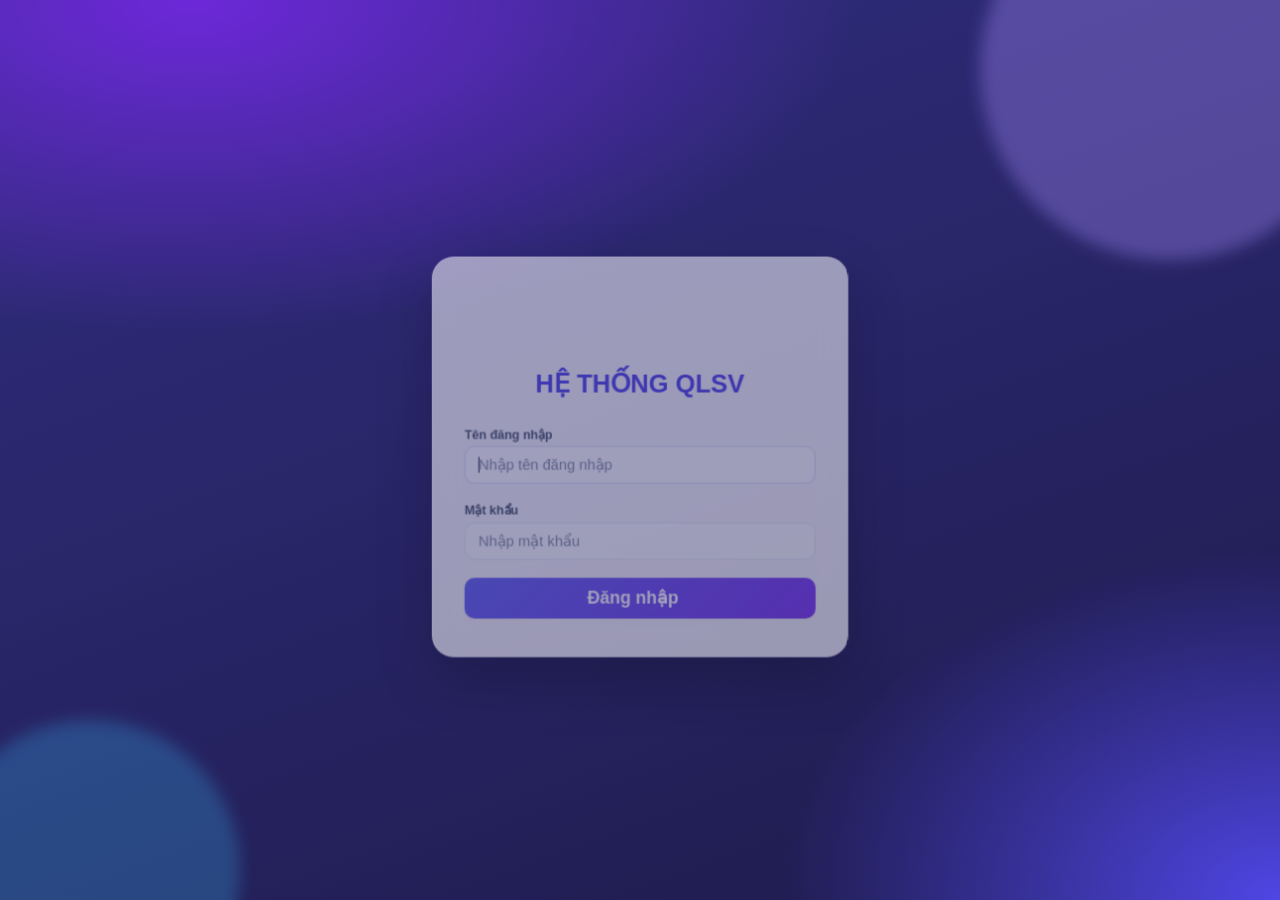
==== commit cf0ca63c: "sua css admin" ====
--- a/public/pages/admin.html
+++ b/public/pages/admin.html
@@ -4,25 +4,11 @@
     <meta charset="UTF-8" />
     <meta name="viewport" content="width=device-width, initial-scale=1.0" />
     <title>Admin | Hệ Thống QLSV</title>
-    <link rel="preconnect" href="https://fonts.googleapis.com" />
-    <link rel="preconnect" href="https://fonts.gstatic.com" crossorigin />
-    <link
-      rel="stylesheet"
-      href="https://fonts.googleapis.com/css2?family=Inter:wght@400;500;600;700;800&display=swap"
-    />
     <link rel="stylesheet" href="../css/style.css" />
     <link
       rel="stylesheet"
       href="https://cdnjs.cloudflare.com/ajax/libs/font-awesome/5.15.4/css/all.min.css"
     />
-    <script>
-      (function () {
-        try {
-          var t = localStorage.getItem("qlsv_theme");
-          if (t) document.documentElement.setAttribute("data-theme", t);
-        } catch (e) {}
-      })();
-    </script>
   </head>
   <body>
     <div class="dashboard-wrapper modern-student">
@@ -35,12 +21,12 @@
           <a href="#" data-tab="users" class="tab-link"
             ><i class="fas fa-users"></i> Người dùng</a
           >
-          <a href="#" data-tab="subjects" class="tab-link"
-            ><i class="fas fa-book"></i> Môn học</a
-          >
           <a href="#" data-tab="classes" class="tab-link"
             ><i class="fas fa-chalkboard-teacher"></i> Lớp học</a
           >
+            <a href="#" data-tab="subjects" class="tab-link"
+            ><i class="fas fa-book"></i> Môn học</a
+          >
           <a href="#" data-tab="materials" class="tab-link"
             ><i class="fas fa-folder-open"></i> Tài liệu</a
           >
@@ -52,33 +38,8 @@
           >
         </nav>
       </aside>
-      <div class="sidebar-backdrop" id="sidebarBackdrop"></div>
 
       <main class="main-content modern-main">
-        <header class="topbar">
-          <button class="menu-toggle" id="menuToggle" aria-label="Mở menu">
-            <i class="fas fa-bars"></i>
-          </button>
-          <h1 class="topbar-title">Bảng điều khiển Quản trị</h1>
-          <div class="topbar-actions">
-            <button
-              class="theme-toggle"
-              id="themeToggle"
-              title="Chuyển sáng/tối"
-              aria-label="Chuyển sáng/tối"
-            >
-              <i class="fas fa-moon"></i>
-            </button>
-            <div class="profile-chip">
-              <span class="avatar-circle" id="uiAvatar">?</span>
-              <span class="profile-meta">
-                <span class="profile-name" id="uiName">Đang tải…</span>
-                <span class="role-badge" id="uiRole"></span>
-              </span>
-            </div>
-          </div>
-        </header>
-
         <div id="globalAlert" class="alert hidden"></div>
 
         <div class="tab-content" id="tab-dashboard">
@@ -92,8 +53,8 @@
                   <i class="fas fa-user-graduate"></i>
                 </div>
                 <div class="stat-info">
-                  <h3 id="stSv">0</h3>
-                  <p>Sinh viên</p>
+                  <p>Tổng số sinh viên</p>
+                  <h3 id="stSv">0</h3>     
                 </div>
               </div>
               <div class="modern-stat">
@@ -101,15 +62,15 @@
                   <i class="fas fa-chalkboard-teacher"></i>
                 </div>
                 <div class="stat-info">
+                  <p>Tổng số giảng viên</p>
                   <h3 id="stGv">0</h3>
-                  <p>Giảng viên</p>
                 </div>
               </div>
               <div class="modern-stat">
                 <div class="stat-icon"><i class="fas fa-layer-group"></i></div>
                 <div class="stat-info">
+                  <p>Tổng số lớp học</p>
                   <h3 id="stLop">0</h3>
-                  <p>Lớp học</p>
                 </div>
               </div>
             </div>
@@ -287,61 +248,5 @@
     </div>
     <script src="../js/common.js"></script>
     <script src="../js/admin.js"></script>
-    <script>
-      (function () {
-        var root = document.documentElement;
-        var wrap = document.querySelector(".dashboard-wrapper");
-        var themeBtn = document.getElementById("themeToggle");
-        function syncIcon() {
-          if (!themeBtn) return;
-          var dark = root.getAttribute("data-theme") === "dark";
-          themeBtn.innerHTML = dark
-            ? '<i class="fas fa-sun"></i>'
-            : '<i class="fas fa-moon"></i>';
-        }
-        syncIcon();
-        if (themeBtn) {
-          themeBtn.addEventListener("click", function () {
-            var dark = root.getAttribute("data-theme") === "dark";
-            var next = dark ? "light" : "dark";
-            root.setAttribute("data-theme", next);
-            try {
-              localStorage.setItem("qlsv_theme", next);
-            } catch (e) {}
-            syncIcon();
-          });
-        }
-        var menuBtn = document.getElementById("menuToggle");
-        var backdrop = document.getElementById("sidebarBackdrop");
-        function closeMenu() {
-          wrap && wrap.classList.remove("sidebar-open");
-        }
-        if (menuBtn)
-          menuBtn.addEventListener("click", function () {
-            wrap && wrap.classList.toggle("sidebar-open");
-          });
-        if (backdrop) backdrop.addEventListener("click", closeMenu);
-        document.querySelectorAll(".sidebar-menu a").forEach(function (a) {
-          a.addEventListener("click", closeMenu);
-        });
-        var ROLE = { admin: "Quản trị", gv: "Giảng viên", sv: "Sinh viên" };
-        if (window.apiRequest) {
-          window
-            .apiRequest("/auth/me")
-            .then(function (res) {
-              var u = (res && res.data) || {};
-              var name = u.ho_ten || u.ten_dang_nhap || "Người dùng";
-              var nameEl = document.getElementById("uiName");
-              var roleEl = document.getElementById("uiRole");
-              var avEl = document.getElementById("uiAvatar");
-              if (nameEl) nameEl.textContent = name;
-              if (roleEl) roleEl.textContent = ROLE[u.vai_tro] || u.vai_tro || "";
-              if (avEl)
-                avEl.textContent = (name.trim()[0] || "?").toUpperCase();
-            })
-            .catch(function () {});
-        }
-      })();
-    </script>
   </body>
 </html>
--- a/public/css/style.css
+++ b/public/css/style.css
@@ -1,12 +1,4 @@
-/* ============================================================
-   HỆ THỐNG QLSV — Modern LMS UI
-   Design system: Indigo / Violet, sáng + tối
-   Chỉ CSS — không phụ thuộc framework. Giữ nguyên tên class JS.
-   ============================================================ */
-
-/* ---------- Tokens: Light (mặc định) ---------- */
 :root {
-  /* Giữ tên biến cũ để tương thích inline-style trong HTML */
   --primary-color: #6366f1;
   --secondary-color: #64748b;
   --success-color: #16a34a;
@@ -16,7 +8,6 @@
   --border-color: #e2e8f0;
   --text-color: #1e293b;
 
-  /* Biến mở rộng */
   --primary-strong: #4f46e5;
   --accent: #7c3aed;
   --info: #0ea5e9;
@@ -45,7 +36,6 @@
   --radius-pill: 999px;
 }
 
-/* ---------- Tokens: Dark ---------- */
 [data-theme="dark"] {
   --primary-color: #818cf8;
   --secondary-color: #94a3b8;
@@ -80,7 +70,6 @@
   --shadow-lg: 0 22px 48px rgba(0, 0, 0, 0.55);
 }
 
-/* ---------- Base ---------- */
 * {
   box-sizing: border-box;
 }
@@ -116,7 +105,6 @@
   color: #fff;
 }
 
-/* Scrollbar */
 *::-webkit-scrollbar {
   width: 10px;
   height: 10px;
@@ -129,9 +117,6 @@
   background: rgba(120, 120, 140, 0.6);
 }
 
-/* ============================================================
-   AUTH / LOGIN
-   ============================================================ */
 .auth-wrap {
   min-height: 100vh;
   display: flex;
@@ -210,9 +195,6 @@
   }
 }
 
-/* ============================================================
-   DASHBOARD LAYOUT
-   ============================================================ */
 .dashboard-wrapper,
 .modern-student {
   display: flex;
@@ -220,7 +202,6 @@
   background: var(--bg-color);
 }
 
-/* ---------- Sidebar ---------- */
 .modern-sidebar,
 .sidebar {
   width: 256px;
@@ -331,7 +312,6 @@
   color: #fecaca !important;
 }
 
-/* ---------- Main ---------- */
 .modern-main,
 .main-content {
   flex: 1;
@@ -341,7 +321,6 @@
   flex-direction: column;
 }
 
-/* ---------- Topbar (mới) ---------- */
 .topbar {
   display: flex;
   align-items: center;
@@ -446,15 +425,11 @@
   flex-shrink: 0;
 }
 
-/* Header cũ (student) — ẩn nếu rỗng, dùng topbar thay thế */
 .modern-header,
 .main-header {
   margin: 0;
 }
 
-/* ============================================================
-   CARDS
-   ============================================================ */
 .modern-card,
 .card,
 .data-card {
@@ -490,9 +465,6 @@
   font-size: 0.95rem;
 }
 
-/* ============================================================
-   STATS
-   ============================================================ */
 .modern-stats,
 .stats-container {
   display: grid;
@@ -553,7 +525,6 @@
   font-weight: 500;
 }
 
-/* Stat-box cũ */
 .stat-box {
   flex: 1;
   min-width: 200px;
@@ -573,9 +544,6 @@
   color: var(--heading);
 }
 
-/* ============================================================
-   TABLES
-   ============================================================ */
 .table-responsive {
   width: 100%;
   overflow-x: auto;
@@ -622,12 +590,11 @@
 tbody tr:last-child td {
   border-bottom: none;
 }
-/* bỏ kiểu zebra cũ để dùng hover */
+
 tr:nth-child(even) {
   background: transparent;
 }
 
-/* easy-mark table (teacher chấm điểm) */
 .easy-mark-table th,
 .easy-mark-table td {
   vertical-align: middle !important;
@@ -644,9 +611,6 @@
   box-shadow: 0 0 0 3px var(--ring);
 }
 
-/* ============================================================
-   FORMS
-   ============================================================ */
 input,
 select,
 textarea {
@@ -707,9 +671,6 @@
   border-radius: var(--radius-sm);
 }
 
-/* ============================================================
-   BUTTONS
-   ============================================================ */
 .btn {
   border: none;
   border-radius: var(--radius-sm);
@@ -781,9 +742,6 @@
   flex-wrap: wrap;
 }
 
-/* ============================================================
-   ALERTS / BADGES / UTIL
-   ============================================================ */
 .alert {
   padding: 12px 16px;
   margin: 12px 0;
@@ -833,9 +791,6 @@
   margin-bottom: 8px;
 }
 
-/* ============================================================
-   TAB CONTENT (KHÔNG set display — JS điều khiển)
-   ============================================================ */
 .tab-content {
   animation: fade-in 0.28s ease;
 }
@@ -850,9 +805,6 @@
   }
 }
 
-/* ============================================================
-   GENERIC (nav, container, row) — giữ tương thích
-   ============================================================ */
 .container {
   max-width: 1140px;
   margin: 0 auto;
@@ -902,9 +854,6 @@
   font-weight: 700;
 }
 
-/* ============================================================
-   MODAL (lịch sử điểm danh)
-   ============================================================ */
 .modal {
   display: none;
   position: fixed;
@@ -947,9 +896,6 @@
   transform: rotate(90deg);
 }
 
-/* ============================================================
-   RESPONSIVE
-   ============================================================ */
 @media (max-width: 992px) {
   .modern-sidebar,
   .sidebar {
@@ -1007,4 +953,4 @@
   .grid-form {
     grid-template-columns: 1fr;
   }
-}
+}
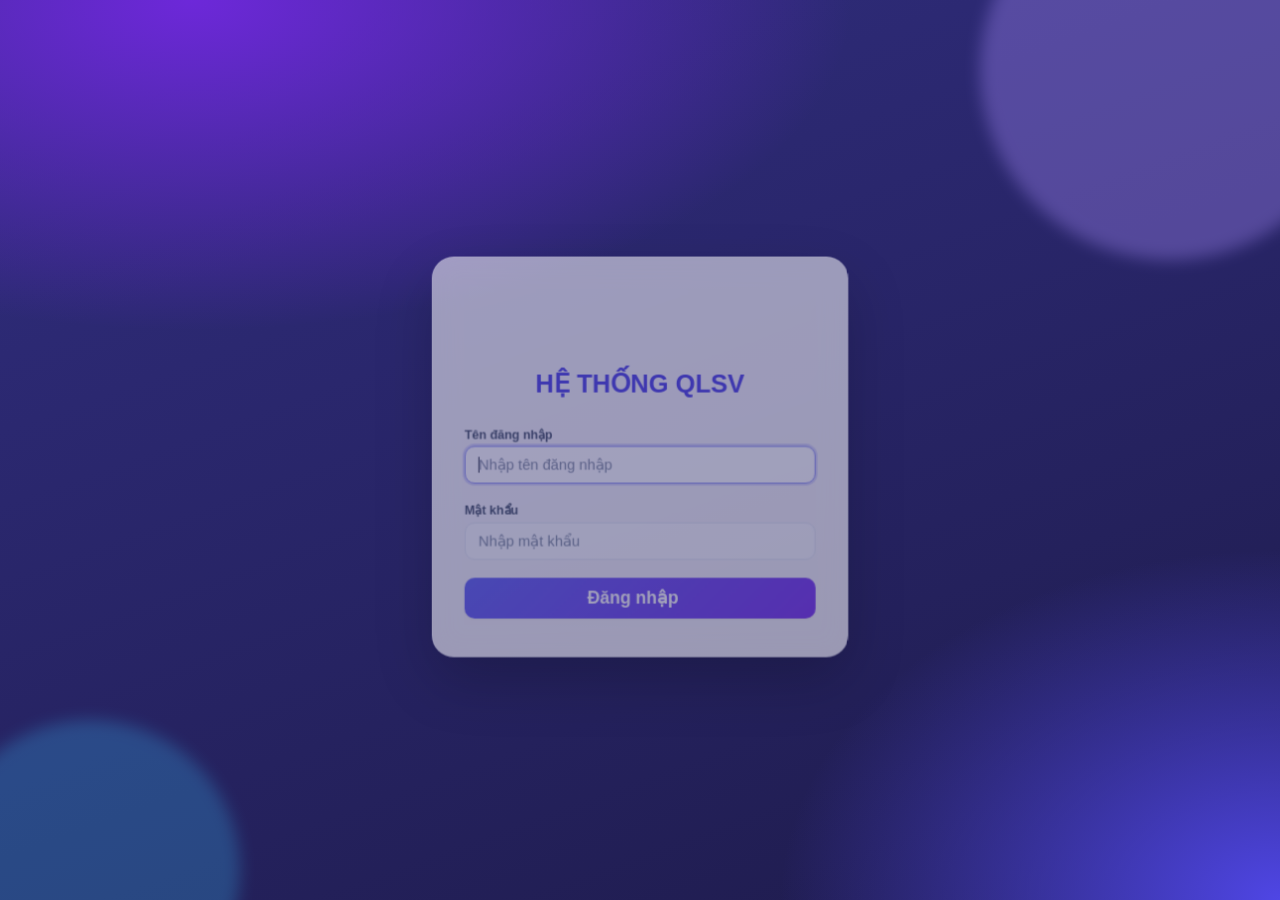
==== commit 8003d8c7: "sua admin html" ====
--- a/public/pages/admin.html
+++ b/public/pages/admin.html
@@ -4,11 +4,25 @@
     <meta charset="UTF-8" />
     <meta name="viewport" content="width=device-width, initial-scale=1.0" />
     <title>Admin | Hệ Thống QLSV</title>
+    <link rel="preconnect" href="https://fonts.googleapis.com" />
+    <link rel="preconnect" href="https://fonts.gstatic.com" crossorigin />
+    <link
+      rel="stylesheet"
+      href="https://fonts.googleapis.com/css2?family=Inter:wght@400;500;600;700;800&display=swap"
+    />
     <link rel="stylesheet" href="../css/style.css" />
     <link
       rel="stylesheet"
       href="https://cdnjs.cloudflare.com/ajax/libs/font-awesome/5.15.4/css/all.min.css"
     />
+    <script>
+      (function () {
+        try {
+          var t = localStorage.getItem("qlsv_theme");
+          if (t) document.documentElement.setAttribute("data-theme", t);
+        } catch (e) {}
+      })();
+    </script>
   </head>
   <body>
     <div class="dashboard-wrapper modern-student">
@@ -21,12 +35,12 @@
           <a href="#" data-tab="users" class="tab-link"
             ><i class="fas fa-users"></i> Người dùng</a
           >
+          <a href="#" data-tab="subjects" class="tab-link"
+            ><i class="fas fa-book"></i> Môn học</a
+          >
           <a href="#" data-tab="classes" class="tab-link"
             ><i class="fas fa-chalkboard-teacher"></i> Lớp học</a
           >
-            <a href="#" data-tab="subjects" class="tab-link"
-            ><i class="fas fa-book"></i> Môn học</a
-          >
           <a href="#" data-tab="materials" class="tab-link"
             ><i class="fas fa-folder-open"></i> Tài liệu</a
           >
@@ -38,8 +52,33 @@
           >
         </nav>
       </aside>
+      <div class="sidebar-backdrop" id="sidebarBackdrop"></div>
 
       <main class="main-content modern-main">
+        <header class="topbar">
+          <button class="menu-toggle" id="menuToggle" aria-label="Mở menu">
+            <i class="fas fa-bars"></i>
+          </button>
+          <h1 class="topbar-title">Bảng điều khiển Quản trị</h1>
+          <div class="topbar-actions">
+            <button
+              class="theme-toggle"
+              id="themeToggle"
+              title="Chuyển sáng/tối"
+              aria-label="Chuyển sáng/tối"
+            >
+              <i class="fas fa-moon"></i>
+            </button>
+            <div class="profile-chip">
+              <span class="avatar-circle" id="uiAvatar">?</span>
+              <span class="profile-meta">
+                <span class="profile-name" id="uiName">Đang tải…</span>
+                <span class="role-badge" id="uiRole"></span>
+              </span>
+            </div>
+          </div>
+        </header>
+
         <div id="globalAlert" class="alert hidden"></div>
 
         <div class="tab-content" id="tab-dashboard">
@@ -53,8 +92,8 @@
                   <i class="fas fa-user-graduate"></i>
                 </div>
                 <div class="stat-info">
-                  <p>Tổng số sinh viên</p>
-                  <h3 id="stSv">0</h3>     
+                  <h3 id="stSv">0</h3>
+                  <p>Sinh viên</p>
                 </div>
               </div>
               <div class="modern-stat">
@@ -62,15 +101,15 @@
                   <i class="fas fa-chalkboard-teacher"></i>
                 </div>
                 <div class="stat-info">
-                  <p>Tổng số giảng viên</p>
                   <h3 id="stGv">0</h3>
+                  <p>Giảng viên</p>
                 </div>
               </div>
               <div class="modern-stat">
                 <div class="stat-icon"><i class="fas fa-layer-group"></i></div>
                 <div class="stat-info">
-                  <p>Tổng số lớp học</p>
                   <h3 id="stLop">0</h3>
+                  <p>Lớp học</p>
                 </div>
               </div>
             </div>
@@ -248,5 +287,61 @@
     </div>
     <script src="../js/common.js"></script>
     <script src="../js/admin.js"></script>
+    <script>
+      (function () {
+        var root = document.documentElement;
+        var wrap = document.querySelector(".dashboard-wrapper");
+        var themeBtn = document.getElementById("themeToggle");
+        function syncIcon() {
+          if (!themeBtn) return;
+          var dark = root.getAttribute("data-theme") === "dark";
+          themeBtn.innerHTML = dark
+            ? '<i class="fas fa-sun"></i>'
+            : '<i class="fas fa-moon"></i>';
+        }
+        syncIcon();
+        if (themeBtn) {
+          themeBtn.addEventListener("click", function () {
+            var dark = root.getAttribute("data-theme") === "dark";
+            var next = dark ? "light" : "dark";
+            root.setAttribute("data-theme", next);
+            try {
+              localStorage.setItem("qlsv_theme", next);
+            } catch (e) {}
+            syncIcon();
+          });
+        }
+        var menuBtn = document.getElementById("menuToggle");
+        var backdrop = document.getElementById("sidebarBackdrop");
+        function closeMenu() {
+          wrap && wrap.classList.remove("sidebar-open");
+        }
+        if (menuBtn)
+          menuBtn.addEventListener("click", function () {
+            wrap && wrap.classList.toggle("sidebar-open");
+          });
+        if (backdrop) backdrop.addEventListener("click", closeMenu);
+        document.querySelectorAll(".sidebar-menu a").forEach(function (a) {
+          a.addEventListener("click", closeMenu);
+        });
+        var ROLE = { admin: "Quản trị", gv: "Giảng viên", sv: "Sinh viên" };
+        if (window.apiRequest) {
+          window
+            .apiRequest("/auth/me")
+            .then(function (res) {
+              var u = (res && res.data) || {};
+              var name = u.ho_ten || u.ten_dang_nhap || "Người dùng";
+              var nameEl = document.getElementById("uiName");
+              var roleEl = document.getElementById("uiRole");
+              var avEl = document.getElementById("uiAvatar");
+              if (nameEl) nameEl.textContent = name;
+              if (roleEl) roleEl.textContent = ROLE[u.vai_tro] || u.vai_tro || "";
+              if (avEl)
+                avEl.textContent = (name.trim()[0] || "?").toUpperCase();
+            })
+            .catch(function () {});
+        }
+      })();
+    </script>
   </body>
-</html>
+</html>
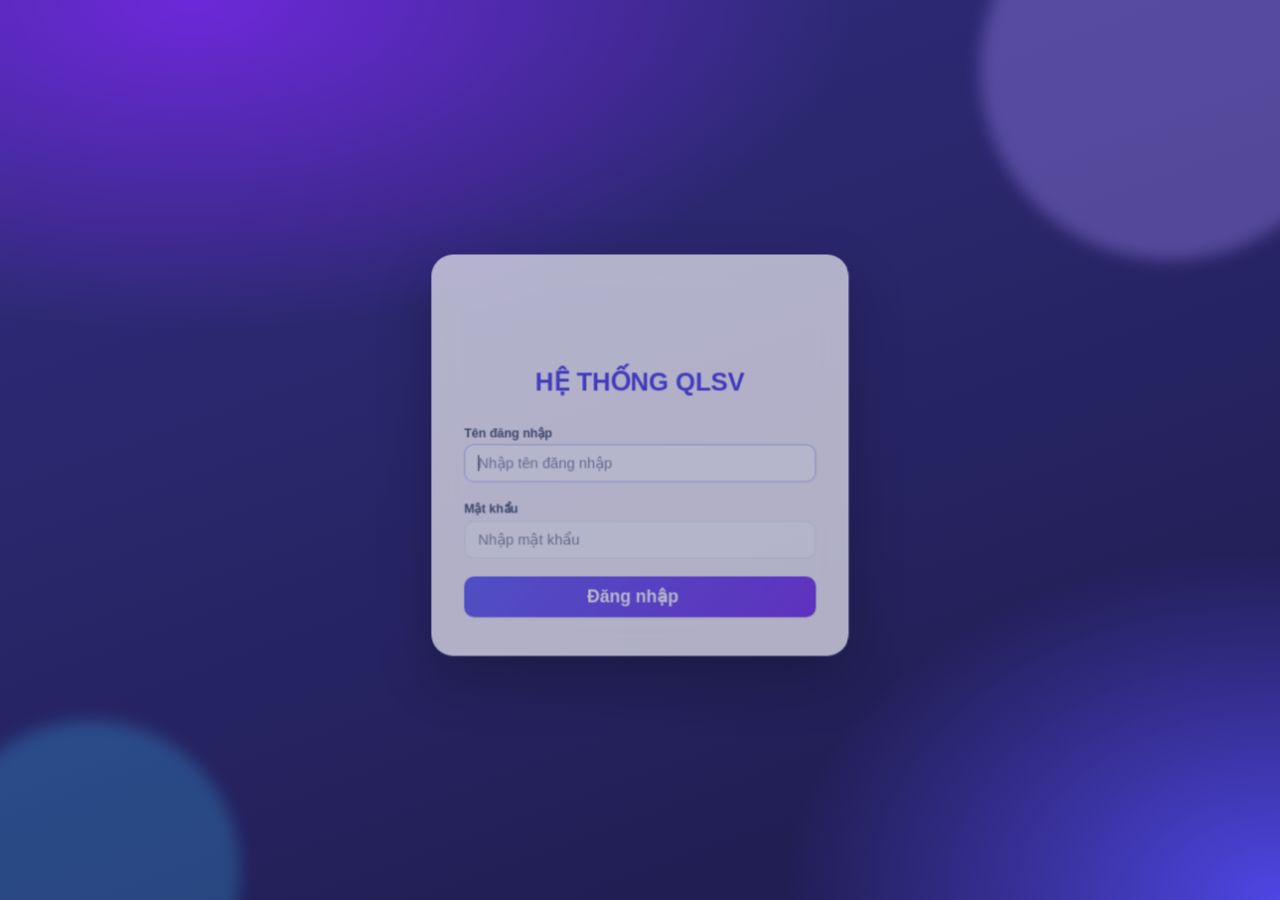
==== commit 156ed110: "fix syntax" ====
--- a/public/pages/admin.html
+++ b/public/pages/admin.html
@@ -335,7 +335,8 @@
               var roleEl = document.getElementById("uiRole");
               var avEl = document.getElementById("uiAvatar");
               if (nameEl) nameEl.textContent = name;
-              if (roleEl) roleEl.textContent = ROLE[u.vai_tro] || u.vai_tro || "";
+              if (roleEl)
+                roleEl.textContent = ROLE[u.vai_tro] || u.vai_tro || "";
               if (avEl)
                 avEl.textContent = (name.trim()[0] || "?").toUpperCase();
             })
@@ -344,4 +345,4 @@
       })();
     </script>
   </body>
-</html>+</html>
--- a/public/css/style.css
+++ b/public/css/style.css
@@ -19,7 +19,12 @@
   --muted: #64748b;
   --heading: #0f172a;
 
-  --sidebar-grad: linear-gradient(170deg, #4f46e5 0%, #6d28d9 55%, #7c3aed 100%);
+  --sidebar-grad: linear-gradient(
+    170deg,
+    #4f46e5 0%,
+    #6d28d9 55%,
+    #7c3aed 100%
+  );
   --sidebar-text: #e9e7ff;
   --sidebar-muted: #c4b5fd;
 
@@ -57,7 +62,12 @@
   --muted: #94a3b8;
   --heading: #f1f5f9;
 
-  --sidebar-grad: linear-gradient(170deg, #1e1b4b 0%, #2e1065 60%, #3b0764 100%);
+  --sidebar-grad: linear-gradient(
+    170deg,
+    #1e1b4b 0%,
+    #2e1065 60%,
+    #3b0764 100%
+  );
   --sidebar-text: #ddd6fe;
   --sidebar-muted: #a78bfa;
 
@@ -85,7 +95,9 @@
   color: var(--text-color);
   line-height: 1.55;
   -webkit-font-smoothing: antialiased;
-  transition: background-color 0.3s ease, color 0.3s ease;
+  transition:
+    background-color 0.3s ease,
+    color 0.3s ease;
 }
 
 a {
@@ -125,7 +137,8 @@
   padding: 24px;
   position: relative;
   overflow: hidden;
-  background: radial-gradient(1200px 600px at 15% 0%, #6d28d9 0%, transparent 55%),
+  background:
+    radial-gradient(1200px 600px at 15% 0%, #6d28d9 0%, transparent 55%),
     radial-gradient(1000px 700px at 100% 100%, #4f46e5 0%, transparent 50%),
     linear-gradient(160deg, #312e81 0%, #1e1b4b 100%);
 }
@@ -259,7 +272,10 @@
   font-weight: 500;
   padding: 11px 14px;
   border-radius: 12px;
-  transition: background 0.18s, color 0.18s, transform 0.12s;
+  transition:
+    background 0.18s,
+    color 0.18s,
+    transform 0.12s;
   font-size: 0.95rem;
   display: flex;
   align-items: center;
@@ -375,7 +391,10 @@
   display: inline-flex;
   align-items: center;
   justify-content: center;
-  transition: transform 0.15s, background 0.18s, color 0.18s;
+  transition:
+    transform 0.15s,
+    background 0.18s,
+    color 0.18s;
 }
 .theme-toggle:hover {
   transform: rotate(-12deg);
@@ -482,7 +501,10 @@
   display: flex;
   align-items: center;
   gap: 16px;
-  transition: transform 0.18s, box-shadow 0.18s, border-color 0.18s;
+  transition:
+    transform 0.18s,
+    box-shadow 0.18s,
+    border-color 0.18s;
   position: relative;
   overflow: hidden;
 }
@@ -604,7 +626,9 @@
 .easy-mark-table input[type="text"] {
   margin: 0;
   outline: none;
-  transition: border 0.2s, box-shadow 0.2s;
+  transition:
+    border 0.2s,
+    box-shadow 0.2s;
 }
 .easy-mark-table input:focus {
   border-color: var(--primary-color);
@@ -623,7 +647,10 @@
   font-family: inherit;
   background: var(--surface-2);
   color: var(--text-color);
-  transition: border-color 0.18s, box-shadow 0.18s, background 0.18s;
+  transition:
+    border-color 0.18s,
+    box-shadow 0.18s,
+    background 0.18s;
 }
 input::placeholder,
 textarea::placeholder {
@@ -684,7 +711,11 @@
   align-items: center;
   justify-content: center;
   gap: 8px;
-  transition: transform 0.12s, box-shadow 0.18s, filter 0.18s, opacity 0.18s;
+  transition:
+    transform 0.12s,
+    box-shadow 0.18s,
+    filter 0.18s,
+    opacity 0.18s;
   box-shadow: var(--shadow-sm);
   white-space: nowrap;
 }
@@ -888,7 +919,9 @@
   font-size: 26px;
   cursor: pointer;
   color: var(--muted);
-  transition: color 0.2s, transform 0.2s;
+  transition:
+    color 0.2s,
+    transform 0.2s;
   line-height: 1;
 }
 #closeAttHistory:hover {
@@ -953,4 +986,4 @@
   .grid-form {
     grid-template-columns: 1fr;
   }
-}+}
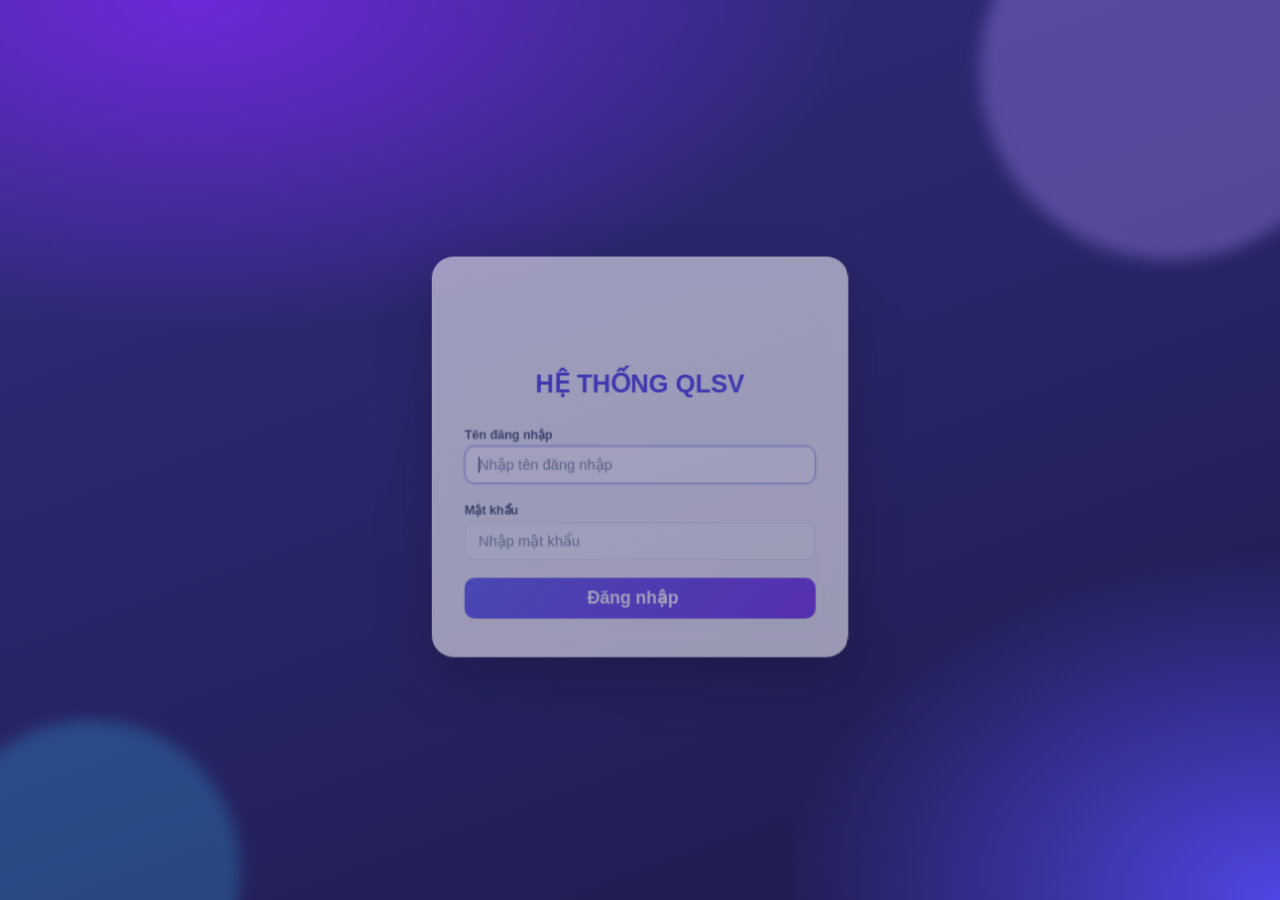
==== commit 0ddbd54c: "Merge pull request #1 from Clozzer05/developer update giao dien CSS va cac trang admin, login, stude" ====
--- a/public/pages/admin.html
+++ b/public/pages/admin.html
@@ -335,8 +335,7 @@
               var roleEl = document.getElementById("uiRole");
               var avEl = document.getElementById("uiAvatar");
               if (nameEl) nameEl.textContent = name;
-              if (roleEl)
-                roleEl.textContent = ROLE[u.vai_tro] || u.vai_tro || "";
+              if (roleEl) roleEl.textContent = ROLE[u.vai_tro] || u.vai_tro || "";
               if (avEl)
                 avEl.textContent = (name.trim()[0] || "?").toUpperCase();
             })
--- a/public/css/style.css
+++ b/public/css/style.css
@@ -1,4 +1,12 @@
+/* ============================================================
+   HỆ THỐNG QLSV — Modern LMS UI
+   Design system: Indigo / Violet, sáng + tối
+   Chỉ CSS — không phụ thuộc framework. Giữ nguyên tên class JS.
+   ============================================================ */
+
+/* ---------- Tokens: Light (mặc định) ---------- */
 :root {
+  /* Giữ tên biến cũ để tương thích inline-style trong HTML */
   --primary-color: #6366f1;
   --secondary-color: #64748b;
   --success-color: #16a34a;
@@ -8,6 +16,7 @@
   --border-color: #e2e8f0;
   --text-color: #1e293b;
 
+  /* Biến mở rộng */
   --primary-strong: #4f46e5;
   --accent: #7c3aed;
   --info: #0ea5e9;
@@ -19,12 +28,7 @@
   --muted: #64748b;
   --heading: #0f172a;
 
-  --sidebar-grad: linear-gradient(
-    170deg,
-    #4f46e5 0%,
-    #6d28d9 55%,
-    #7c3aed 100%
-  );
+  --sidebar-grad: linear-gradient(170deg, #4f46e5 0%, #6d28d9 55%, #7c3aed 100%);
   --sidebar-text: #e9e7ff;
   --sidebar-muted: #c4b5fd;
 
@@ -41,6 +45,7 @@
   --radius-pill: 999px;
 }
 
+/* ---------- Tokens: Dark ---------- */
 [data-theme="dark"] {
   --primary-color: #818cf8;
   --secondary-color: #94a3b8;
@@ -62,12 +67,7 @@
   --muted: #94a3b8;
   --heading: #f1f5f9;
 
-  --sidebar-grad: linear-gradient(
-    170deg,
-    #1e1b4b 0%,
-    #2e1065 60%,
-    #3b0764 100%
-  );
+  --sidebar-grad: linear-gradient(170deg, #1e1b4b 0%, #2e1065 60%, #3b0764 100%);
   --sidebar-text: #ddd6fe;
   --sidebar-muted: #a78bfa;
 
@@ -80,6 +80,7 @@
   --shadow-lg: 0 22px 48px rgba(0, 0, 0, 0.55);
 }
 
+/* ---------- Base ---------- */
 * {
   box-sizing: border-box;
 }
@@ -95,9 +96,7 @@
   color: var(--text-color);
   line-height: 1.55;
   -webkit-font-smoothing: antialiased;
-  transition:
-    background-color 0.3s ease,
-    color 0.3s ease;
+  transition: background-color 0.3s ease, color 0.3s ease;
 }
 
 a {
@@ -117,6 +116,7 @@
   color: #fff;
 }
 
+/* Scrollbar */
 *::-webkit-scrollbar {
   width: 10px;
   height: 10px;
@@ -129,6 +129,9 @@
   background: rgba(120, 120, 140, 0.6);
 }
 
+/* ============================================================
+   AUTH / LOGIN
+   ============================================================ */
 .auth-wrap {
   min-height: 100vh;
   display: flex;
@@ -137,8 +140,7 @@
   padding: 24px;
   position: relative;
   overflow: hidden;
-  background:
-    radial-gradient(1200px 600px at 15% 0%, #6d28d9 0%, transparent 55%),
+  background: radial-gradient(1200px 600px at 15% 0%, #6d28d9 0%, transparent 55%),
     radial-gradient(1000px 700px at 100% 100%, #4f46e5 0%, transparent 50%),
     linear-gradient(160deg, #312e81 0%, #1e1b4b 100%);
 }
@@ -208,6 +210,9 @@
   }
 }
 
+/* ============================================================
+   DASHBOARD LAYOUT
+   ============================================================ */
 .dashboard-wrapper,
 .modern-student {
   display: flex;
@@ -215,6 +220,7 @@
   background: var(--bg-color);
 }
 
+/* ---------- Sidebar ---------- */
 .modern-sidebar,
 .sidebar {
   width: 256px;
@@ -272,10 +278,7 @@
   font-weight: 500;
   padding: 11px 14px;
   border-radius: 12px;
-  transition:
-    background 0.18s,
-    color 0.18s,
-    transform 0.12s;
+  transition: background 0.18s, color 0.18s, transform 0.12s;
   font-size: 0.95rem;
   display: flex;
   align-items: center;
@@ -328,6 +331,7 @@
   color: #fecaca !important;
 }
 
+/* ---------- Main ---------- */
 .modern-main,
 .main-content {
   flex: 1;
@@ -337,6 +341,7 @@
   flex-direction: column;
 }
 
+/* ---------- Topbar (mới) ---------- */
 .topbar {
   display: flex;
   align-items: center;
@@ -391,10 +396,7 @@
   display: inline-flex;
   align-items: center;
   justify-content: center;
-  transition:
-    transform 0.15s,
-    background 0.18s,
-    color 0.18s;
+  transition: transform 0.15s, background 0.18s, color 0.18s;
 }
 .theme-toggle:hover {
   transform: rotate(-12deg);
@@ -444,11 +446,15 @@
   flex-shrink: 0;
 }
 
+/* Header cũ (student) — ẩn nếu rỗng, dùng topbar thay thế */
 .modern-header,
 .main-header {
   margin: 0;
 }
 
+/* ============================================================
+   CARDS
+   ============================================================ */
 .modern-card,
 .card,
 .data-card {
@@ -484,6 +490,9 @@
   font-size: 0.95rem;
 }
 
+/* ============================================================
+   STATS
+   ============================================================ */
 .modern-stats,
 .stats-container {
   display: grid;
@@ -501,10 +510,7 @@
   display: flex;
   align-items: center;
   gap: 16px;
-  transition:
-    transform 0.18s,
-    box-shadow 0.18s,
-    border-color 0.18s;
+  transition: transform 0.18s, box-shadow 0.18s, border-color 0.18s;
   position: relative;
   overflow: hidden;
 }
@@ -547,6 +553,7 @@
   font-weight: 500;
 }
 
+/* Stat-box cũ */
 .stat-box {
   flex: 1;
   min-width: 200px;
@@ -566,6 +573,9 @@
   color: var(--heading);
 }
 
+/* ============================================================
+   TABLES
+   ============================================================ */
 .table-responsive {
   width: 100%;
   overflow-x: auto;
@@ -612,11 +622,12 @@
 tbody tr:last-child td {
   border-bottom: none;
 }
-
+/* bỏ kiểu zebra cũ để dùng hover */
 tr:nth-child(even) {
   background: transparent;
 }
 
+/* easy-mark table (teacher chấm điểm) */
 .easy-mark-table th,
 .easy-mark-table td {
   vertical-align: middle !important;
@@ -626,15 +637,16 @@
 .easy-mark-table input[type="text"] {
   margin: 0;
   outline: none;
-  transition:
-    border 0.2s,
-    box-shadow 0.2s;
+  transition: border 0.2s, box-shadow 0.2s;
 }
 .easy-mark-table input:focus {
   border-color: var(--primary-color);
   box-shadow: 0 0 0 3px var(--ring);
 }
 
+/* ============================================================
+   FORMS
+   ============================================================ */
 input,
 select,
 textarea {
@@ -647,10 +659,7 @@
   font-family: inherit;
   background: var(--surface-2);
   color: var(--text-color);
-  transition:
-    border-color 0.18s,
-    box-shadow 0.18s,
-    background 0.18s;
+  transition: border-color 0.18s, box-shadow 0.18s, background 0.18s;
 }
 input::placeholder,
 textarea::placeholder {
@@ -698,6 +707,9 @@
   border-radius: var(--radius-sm);
 }
 
+/* ============================================================
+   BUTTONS
+   ============================================================ */
 .btn {
   border: none;
   border-radius: var(--radius-sm);
@@ -711,11 +723,7 @@
   align-items: center;
   justify-content: center;
   gap: 8px;
-  transition:
-    transform 0.12s,
-    box-shadow 0.18s,
-    filter 0.18s,
-    opacity 0.18s;
+  transition: transform 0.12s, box-shadow 0.18s, filter 0.18s, opacity 0.18s;
   box-shadow: var(--shadow-sm);
   white-space: nowrap;
 }
@@ -773,6 +781,9 @@
   flex-wrap: wrap;
 }
 
+/* ============================================================
+   ALERTS / BADGES / UTIL
+   ============================================================ */
 .alert {
   padding: 12px 16px;
   margin: 12px 0;
@@ -822,6 +833,9 @@
   margin-bottom: 8px;
 }
 
+/* ============================================================
+   TAB CONTENT (KHÔNG set display — JS điều khiển)
+   ============================================================ */
 .tab-content {
   animation: fade-in 0.28s ease;
 }
@@ -836,6 +850,9 @@
   }
 }
 
+/* ============================================================
+   GENERIC (nav, container, row) — giữ tương thích
+   ============================================================ */
 .container {
   max-width: 1140px;
   margin: 0 auto;
@@ -885,6 +902,9 @@
   font-weight: 700;
 }
 
+/* ============================================================
+   MODAL (lịch sử điểm danh)
+   ============================================================ */
 .modal {
   display: none;
   position: fixed;
@@ -919,9 +939,7 @@
   font-size: 26px;
   cursor: pointer;
   color: var(--muted);
-  transition:
-    color 0.2s,
-    transform 0.2s;
+  transition: color 0.2s, transform 0.2s;
   line-height: 1;
 }
 #closeAttHistory:hover {
@@ -929,6 +947,9 @@
   transform: rotate(90deg);
 }
 
+/* ============================================================
+   RESPONSIVE
+   ============================================================ */
 @media (max-width: 992px) {
   .modern-sidebar,
   .sidebar {
